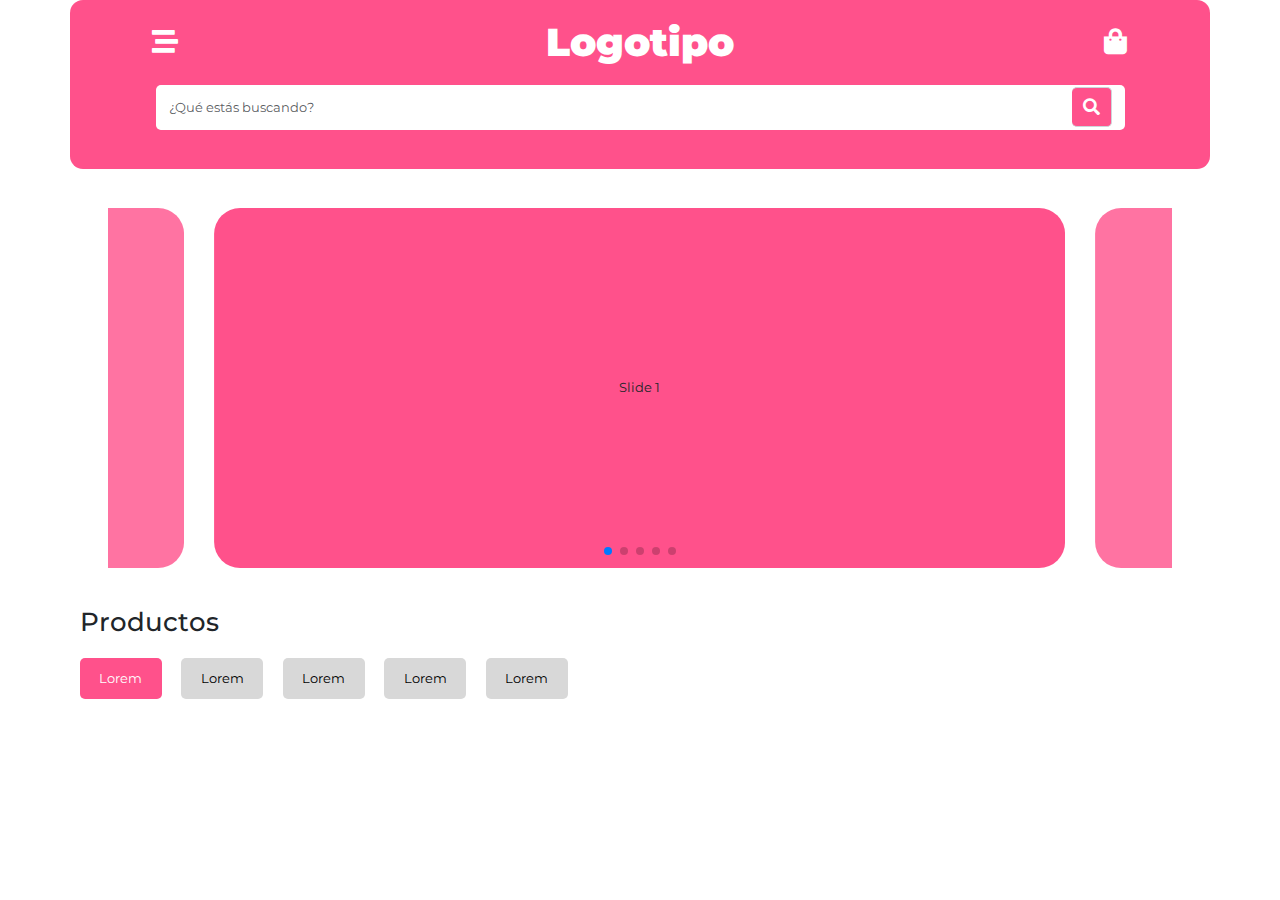
==== client/pages/index.html @ 6c97b4cb "Agregando modificaciones a la maqueta" ====
<!DOCTYPE html>
<html lang="en">

<head>
    <meta charset="UTF-8">
    <meta name="viewport" content="width=device-width, initial-scale=1.0">

    <link rel="stylesheet" href="../assets/css/all.css">
    <link rel="stylesheet" href="../assets/css/bootstrap.min.css">
    <link rel="stylesheet" href="../assets/css/dashboard.css">
    <link rel="stylesheet" href="../assets/css/main.css">
    <link rel="stylesheet" href="../assets/css/normalize.css">
    <link rel="stylesheet" href="../assets/css/style.css">
    <link rel="stylesheet" href="../assets/css/sweetalert2.min.css">
    <!-- Link Swiper's CSS -->
    <link rel="stylesheet" href="https://cdn.jsdelivr.net/npm/swiper@11/swiper-bundle.min.css" />

    <!-- Demo styles -->

    <title>Document</title>
</head>

<body>

    <header class="pt-md-3 py-5 pb-md-5 container-lg">
        <div class="row pb-3 align-items-center text-center">
            <div class="col-2 boton">
                <i class="fa-solid fa-bars-staggered"></i>
            </div>
            <div class="col-8 ">
                <a href="#" class="logo">
                    Logotipo
                </a>
            </div>
            <div class="col-2 boton">
                <a href="#"><i class="fa-solid fa-bag-shopping"></i></a>
            </div>
        </div>
        <div class="row">
            <div class="container pt-3 pt-md-0 px-0 buscador">
                <div class="search-container d-flex">
                    <input type="text" class="form-control search-input" placeholder="¿Qué estás buscando?">
                    <div class="search-icon">
                        <i class="fas fa-search"></i>
                    </div>
                </div>
            </div>
        </div>
    </header>

    <main class="my-2 my-md-5 container-lg main">
        <!-- Sección de Banners -->
        <section class="banner">
            <div class="swiper mySwiper">
                <div class="swiper-wrapper">
                    <div class="swiper-slide">Slide 1</div>
                    <div class="swiper-slide">Slide 2</div>
                    <div class="swiper-slide">Slide 3</div>
                    <div class="swiper-slide">Slide 4</div>
                    <div class="swiper-slide">Slide 5</div>
                </div>
                <div class="swiper-pagination"></div>
            </div>
        </section>


        <!-- Sección de productos -->
        <section class="my-5 produtos">
            <h2>Productos</h2>

            <div class="botones_productos d-flex align-items-center gap-4">
                <button>Lorem</button>
                <button>Lorem</button>
                <button>Lorem</button>
                <button>Lorem</button>
                <button>Lorem</button>
            </div>
        </section>
    </main>


    <!-- Swiper JS -->
    <script src="https://cdn.jsdelivr.net/npm/swiper@11/swiper-bundle.min.js"></script>
    <script src="../assets/js/app.js"></script>
    <script src="../assets/js/bootstrap.min.js"></script>
    <script src="../assets/js/main.js"></script>
    <script src="../assets/js/popper.min.js"></script>
    <script src="../assets/js/sweetalert2.min.js"></script>

</body>

</html>
---- client/assets/css/main.css ----
@import url('https://fonts.googleapis.com/css2?family=Montserrat:ital,wght@0,100..900;1,100..900&display=swap');

* {
    margin: 0;
    padding: 0;
    box-sizing: border-box;
    font-family: "Montserrat", sans-serif;
}


:root {
    --color_rosa: #FF518B;
    --color_blanco: #fff;
}


a {
    color: #fff;
    text-decoration: none;
}


header {
    border-radius: 1rem;
    color: var(--color_blanco);
    background: var(--color_rosa);
}

.logo {
    display: block;
    font-size: clamp(.2rem, 8vw, 3rem);
    font-weight: 900;
}

.boton {
    cursor: pointer;
    font-size: 2rem;
}

.buscador {
    width: 85%;
    margin: 0 auto;
}

.search-container {
    display: flex;
    align-items: center;
    width: 100%;
    border-radius: 5px;
    overflow: hidden;
    background: var(--color_blanco);;
}

.search-input {
    flex: 1;
    border-radius: 0;
    border: 1px solid #ced4da;
    padding: 1rem 0 1rem 1rem;
    box-shadow: none !important;
    border: 0;

}

.search-icon {
    border: 1px solid #ced4da;
    background: #FF518B;
    border-left: 0;
    border-radius: 0;
    padding: 0.5rem;
    display: flex;
    align-items: center;
    justify-content: center;
    margin-right: 1rem;
    width: 40px;
    height: 40px;
    border-radius: 5px;
}

.search-icon i {
    font-size: 1.3rem;
}


main {
    overflow: hidden;
}



.banner {
    width: 95%;
    overflow: hidden !important;
    margin: 0 auto;
}

.swiper {
    width: 100%;
    height: 100%;
}


.swiper-slide {
    width: 80% !important;
    height: 40vh !important;
    background: var(--color_rosa);
    border-radius: 2rem;
    display: flex !important;
    justify-content: center;
    align-items: center;
    box-sizing: border-box !important;
}


.swiper-slide-next,
.swiper-slide-prev {
    width: 20%;
}

.swiper-slide-prev,
.swiper-slide-next {
    opacity: 0.8;
    /* Opacidad para slides adyacentes */
}

.swiper-wrapper {
    display: flex;
    align-items: center;
}

.swiper-pagination {
    bottom: 10px;
}


.botones_productos {
    margin-top: 1.5rem;
}
.botones_productos button{
    background: none;
    padding: 1rem 1.5rem;
    border: none;
    border-radius: 5px;
    background: #d8d8d8;
}
.botones_productos button:first-child {
    background: var(--color_rosa);
    color: var(--color_blanco);
}




/* Sección de ¿por qué preferirnos? */





@media (max-width: 768px) {
    header {
        border-bottom-left-radius: 2rem;
        border-bottom-right-radius: 2rem;
    }

    .buscador {
        width: 90%;
    }

    .search-container {
        border-radius: 10px;
    }

    .search-input {
        padding: 1.5rem 0 1rem 1.5rem;
    }

    .banner {
        height: 30vh;
    }

    .swiper-slide {
        height: 18vh !important;
    }
}
---- client/assets/css/style.css ----
@import url('https://fonts.googleapis.com/css2?family=Montserrat:ital,wght@0,100..900;1,100..900&display=swap');

@font-face {
	font-family: 'roboto_medium_regular';
	src: url('../webfonts/roboto-medium-webfont.woff2') format('woff2'),
		url('../webfonts/roboto-medium-webfont.woff') format('woff');
	font-weight: normal;
	font-style: normal;

}

@font-face {
	font-family: 'roboto_condensed_light';
	src: url('../webfonts/robotocondensed-light-webfont.woff2') format('woff2'),
		url('../webfonts/robotocondensed-light-webfont.woff') format('woff'),
		url('../webfonts/robotocondensed-light-webfont.ttf') format('truetype');
	font-weight: normal;
	font-style: normal;
}

@font-face {
	font-family: 'roboto_condensed_regular';
	src: url('../webfonts/robotocondensed-regular-webfont.woff2') format('woff2'),
		url('../webfonts/robotocondensed-regular-webfont.woff') format('woff');
	font-weight: normal;
	font-style: normal;

}

:root {
	--color-one: #F5F5F5;
	--color-two: #24292E;
	--color-three: #EC5252;
	/*--color-three: #0366D6;*/

	--form-color: #14111A;

	--accent-color: #253556;
	/*--accent-color: #455A64;*/
	--border-color: #D8D8D8;

	--color_azul_claro: #1d283c;
	--color_background: #0C1E2C;
	--color_amarillo: #FFA500;
	--color_azul: #009AFF;
	--color_verde: #06A150;
	--color_rojo: #E53935;
	--color_verde_claro: #2ecc71;
}

body,
html {
	font-family: "Montserrat", sans-serif;
	width: 100vw;
	min-height: 100vh;
	font-size: 13px;
}

.full-box {
	margin: 0;
	padding: 0;
	box-sizing: border-box;
	width: 100%;
}


/*----------  Page 404 styles  ----------*/
.container-404 {
	background: #000428;
	background: linear-gradient(to right, #004e92, #000428);
	color: #fff;
	height: 100%;
	display: flex;
	align-items: center;
	justify-content: center;
}

/*----------  Page layout Styles  ----------*/
.main-container {
	height: 100%;
	position: absolute;
	top: 0;
	left: 0;
	overflow: hidden;
}

.nav-lateral {
	height: 100%;
	overflow: hidden;
}

.page-content {
	position: relative;
	padding-left: 250px;
	transition: all .2s ease-in-out;
	padding-bottom: 20px;
}

.caja-afuera {
	height: 92vh;
	overflow-y: scroll;
}

/*  Nav Lateral */
.nav-lateral {
	width: 250px;
	position: absolute;
	top: 0;
	left: 0;
	z-index: 1;
	transition: all .2s ease-in-out;
	background: var(--color_azul_claro) !important;
	padding-right: 1rem;
}

.nav-lateral-bg {
	display: none;
}

.nav-lateral-content {
	max-width: 300px;
	height: 100%;
	padding-bottom: 2rem;
}

.nav-lateral-avatar {
	padding: 40px 0;
}

.nav-lateral-avatar i {
	display: none;
}

.nav-lateral-avatar img {
	width: 50%;
	margin: 0 auto;
	display: block;
	border: 4px solid #FFF;
	border-radius: 100%;
	max-width: 100px !important;
}

.nav-lateral-avatar figcaption {
	margin-top: 20px;
	color: #FFF;
}

.nav-lateral-menu {
	height: auto;
}

.nav-lateral-menu ul {
	margin: 0;
	padding: 0;
	list-style: none;
}

.nav-lateral-menu ul li {
	width: 100%;
	height: auto;
}

.nav-lateral-menu ul li a {
	display: block;
	width: 100%;
	height: 45px;
	line-height: 45px;
	text-decoration: none;
	color: #FFF;
	font-size: .9rem;
	box-sizing: border-box;
	padding-left: 20px;
	transition: all .2s ease-in-out;
}

.nav-lateral-menu ul li a.active {
	color: #FFF;
	background-color: var(--color-three);
}

.nav-lateral-menu ul li a:hover {
	color: #fff;
	background-image: linear-gradient(to right, transparent, rgba(255, 255, 255, .1) 50%, transparent);
}

.nav-lateral-menu ul li ul {
	display: none;
	border: 1px solid var(--color-three);
	background: rgba(20, 30, 48, .5);
}

.nav-lateral-menu ul li ul a {
	padding-left: 45px;
}




.usuario {
	display: flex;
	align-items: center;
	gap: 1rem;
}

.usu small {
	background: green;
	padding: .2rem .4rem;
	border-radius: 2px;
}









/* NAV SUPERIOR*/
.nave {
	border: none !important;
	box-shadow: none !important;
	padding: 0 .7rem;
	background: var(--color_azul_claro);
	color: var(--color-one);
}

.nave a {
	color: var(--color-one) !important;
}

.dropdown-menu {
	background: var(--color_azul_claro);
}

.dropdown-menu li:hover {
	background: var(--color-three) !important;
}

.dropdown-menu li a:hover {
	background: var(--accent-color);
}

.btn_lista {
	display: flex;
	align-items: center;
	gap: .7rem;
}

.btn_lista p {
	margin: auto 0;
}

.sec {
	color: var(--color-three) !important;
}


.part_user {
	font-weight: bold;
}

.nombre_user {
	color: var(--color_amarillo);
}



.main-co .tarjetas {
	display: grid;
	gap: 3rem;
	grid-template-columns: repeat(4, 1fr);
}

/* Estilos generales de la tarjeta */
.main-co .tarjeta {
	border: 1px solid #e0e0e0;
	border-radius: 8px;
	overflow: hidden;
	box-shadow: 0 4px 8px rgba(0, 0, 0, 0.1);
	transition: transform 0.3s, box-shadow 0.3s;
	cursor: pointer;
	padding: 0;
	border-bottom: 2px solid var(--color_verde_claro);

}

.main-co .tarjeta:hover {
	transform: translateY(-5px);
	box-shadow: 0 6px 12px rgba(0, 0, 0, 0.2);
}



.main-co .tarjeta .imagen {
	width: 100%;
	height: 150px;
	overflow: hidden;
	position: relative;
}

.main-co .id-pro {
	background: var(--color_verde_claro);
	position: absolute;
	top: 10px;
	right: 10px;
	z-index: 999;
	width: 3rem;
	height: 3rem;
	display: flex;
	justify-content: center;
	align-items: center;
	color: var(--border-color);
	border-radius: 100%;
	font-weight: bold;
}

.main-co .tarjeta .imagen img {
	width: 100%;
	height: 100%;
	object-fit: cover;
}


.main-co .tarjeta .contenido {
	padding: 1rem;
}

.main-co .tarjeta .contenido h3 {
	margin: 0;
	font-size: 1.2rem;
	color: #333;
	/* Color del texto */
}

.main-co .tarjeta .contenido p {
	margin: 0.5rem 0;
	color: #666;
	/* Color del texto */
	font-size: 0.9rem;
}

.main-co .tarjeta .contenido .precio {
	font-size: 1.1rem;
	font-weight: bold;
	color: #27ae60;
}

.main-co .tarjeta .acciones {
	display: flex;
	align-items: center;
	gap: .7rem;
	padding: 0.2rem 1rem;
	padding-bottom: 1.5rem;
}

.main-co .tarjeta .acciones .btn {
	border-radius: 2px;
	font-size: 0.8rem;
	padding: 0.5rem 1rem;
}

.main-co .tarjeta .acciones .btn-success {
	background-color: var(--color_verde_claro);
	color: #fff;
	border: none;
}

.main-co .tarjeta .acciones .btn-danger {
	background-color: #e74c3c;
	color: #fff;
	border: none;
}



.no-producto {
	grid-column: 1 / -1;
	padding: 10px;
	text-align: center;
	font-size: 1.2em;
}

.filter-group label {
	font-weight: 600;
}

.form-control,
.form-select {
	border-radius: 7px;
}

.cajita {
	display: flex;
	align-items: center;
	border: 1px solid var(--color_verde_claro);
	padding: 0;
	border-radius: 8px;
	height: 50px;
	margin: auto 0;
	flex-direction: row-reverse;
	overflow: hidden;
}

.cajita i {
	color: #fff;
	background: var(--color_verde_claro);
	display: flex;
	align-items: center;
	height: 100%;
	padding: 0 2rem;
	font-size: 1.2rem;
	cursor: pointer;
}

.cajita input {
	border: 0 !important;
	box-shadow: none !important;
	height: 100%;
}



.paginacion {
	text-align: center;
	margin-top: 20px;
	grid-column: 1 / -1;
	display: flex;
	justify-content: center;
	align-items: center;
}

.paginacion a,
.paginacion span {
	display: block;
	text-decoration: none;
	color: #333;
	padding: .5rem 1rem;
}

.paginacion span {
	font-weight: bold;
	border: 2px solid var(--color_verde_claro);
	border-radius: 2px;
}

.paginacion a:hover {
	text-decoration: underline;
}

.paginacion a:disabled {
	color: #6c757d;
	pointer-events: none;
}






.prin {
	background: #00000013;
}

.color {
	background: var(--color_verde_claro);
}

.color-btn {
	width: max-content !important;
	display: block !important;
	padding: 1rem 2rem !important;
}

.color-btn:hover {
	background: #2ab966;
}

.box-area {
	width: 930px;
}

.right-box {
	padding: 40px 30px 40px 40px;
}

.form-control.form-control-lg {
	padding: 1.5rem !important;
	box-sizing: border-box;
	box-shadow: none !important;
	border: navajowhite;
	background: #2ecc7034 !important;
}

::placeholder {
	font-size: 1rem;
}


/*----------  Breakpoints  ----------*/
@media (max-width: 1200px) {
	.main-co .tarjetas {
		grid-template-columns: repeat(3, 1fr);
		gap: 2rem;
	}
}


@media (max-width: 900px) {
	.nav-lateral {
		width: 100%;
		overflow: hidden;
		display: none;
		background-image: none;
	}

	.nav-lateral.active {
		display: block;
		z-index: 9999;
	}

	.nav-lateral-bg {
		width: 100%;
		height: 100%;
		background-color: rgba(3, 3, 3, .4);
		position: relative;
		display: block;
		z-index: 2;
	}

	.nav-lateral-content {
		position: absolute;
		left: 0;
		top: 0;
		z-index: 3;
		transform: translateX(-400px);
		transition: all .3s ease-in-out;
		background-color: var(--color-two);
	}

	.nav-lateral.active .nav-lateral-content {
		transform: translateX(0);
	}

	.nav-lateral-avatar i {
		height: 50px;
		width: 50px;
		line-height: 50px;
		color: #FFF;
		cursor: pointer;
		font-size: 25px;
		position: absolute;
		top: 5px;
		right: 0;
		text-align: center;
		display: block;
		transition: all .2s ease-out;
	}

	.nav-lateral-avatar i:hover {
		color: var(--color-three);
	}

	.page-content {
		padding-left: 0;
	}

	.main-co .tarjetas {
		grid-template-columns: repeat(2, 1fr);
		gap: 2rem;
	}
}

@media (max-width: 768px) {
	.box-area {
		margin: 0 10px;
		display: grid !important;
		grid-template-columns: 1fr !important;
	}

	.left-box {
		overflow: hidden;
		padding: 1rem 0;
	}

	.text-img {
		display: none !important;
	}

	.right-box {
		padding: 20px;
	}
}

@media (max-width: 576px) {
	.main-co .tarjetas {
		grid-template-columns: 1fr;
		gap: 2rem;
	}
}

/*  Bootstrap breakpoints */
@media (min-width: 576px) {}

@media (min-width: 768px) {
	.nav-lateral.active {
		transform: translateX(-400px);
	}

	.page-content.active {
		padding-left: 0;
	}
}

@media (min-width: 992px) {}

@media (min-width: 1200px) {}

/*----------  Keyframes  ----------*/
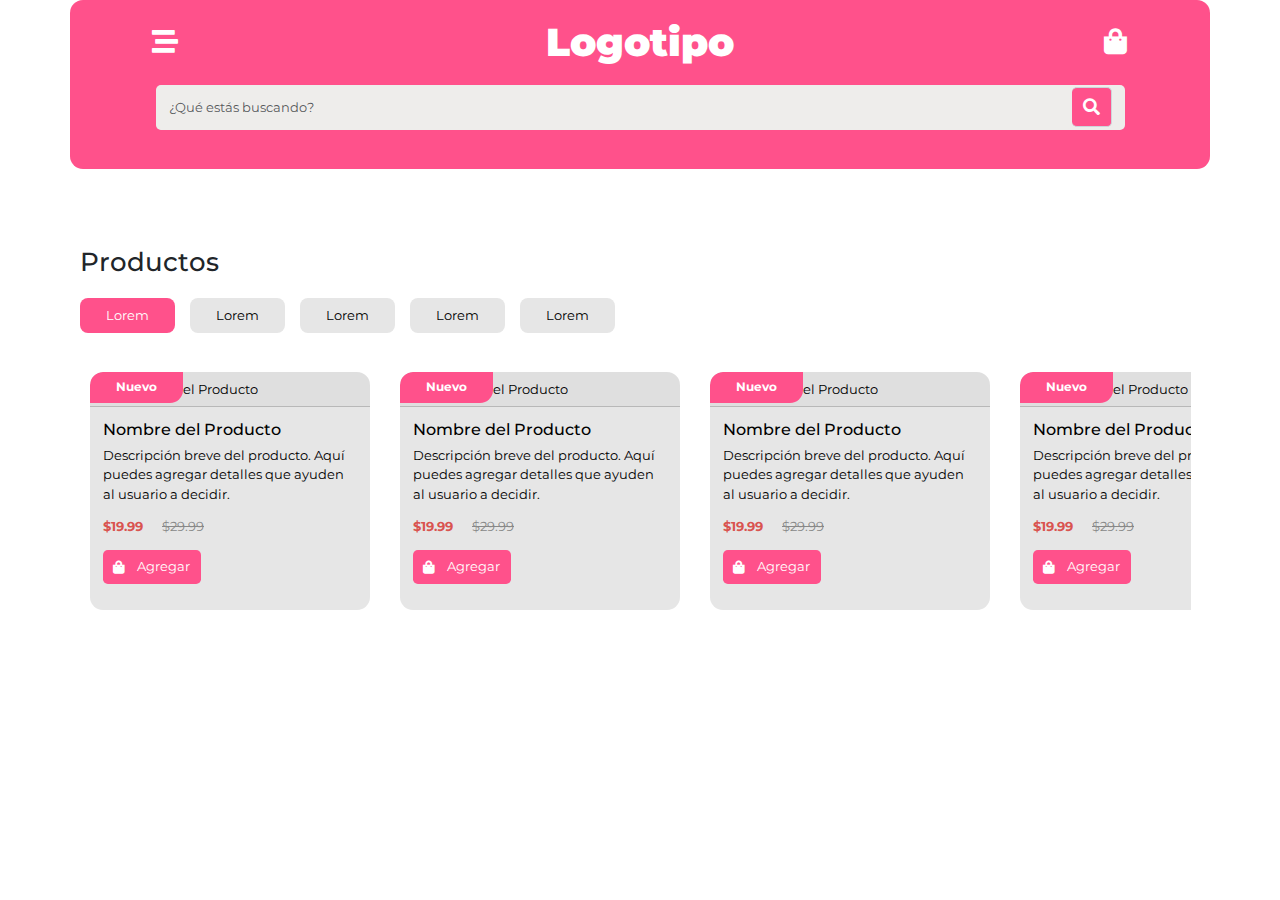
==== commit 27aa856e: "Maquetando el diseño" ====
--- a/client/pages/index.html
+++ b/client/pages/index.html
@@ -50,8 +50,8 @@
 
     <main class="my-2 my-md-5 container-lg main">
         <!-- Sección de Banners -->
-        <section class="banner">
-            <div class="swiper mySwiper">
+        <!-- <section class="banner">
+            <div class="swiper mySwiper" id="swiper-banner">
                 <div class="swiper-wrapper">
                     <div class="swiper-slide">Slide 1</div>
                     <div class="swiper-slide">Slide 2</div>
@@ -61,20 +61,130 @@
                 </div>
                 <div class="swiper-pagination"></div>
             </div>
-        </section>
+        </section> -->
 
 
         <!-- Sección de productos -->
         <section class="my-5 produtos">
             <h2>Productos</h2>
 
-            <div class="botones_productos d-flex align-items-center gap-4">
-                <button>Lorem</button>
-                <button>Lorem</button>
-                <button>Lorem</button>
-                <button>Lorem</button>
-                <button>Lorem</button>
-            </div>
+            <!-- Botones de categorías  -->
+            <div class="swiper mySwiper mt-4" id="swiper-botones">
+                <div class="swiper-wrapper">
+                    <button class="swiper-slide">Lorem</button>
+                    <button class="swiper-slide">Lorem</button>
+                    <button class="swiper-slide">Lorem</button>
+                    <button class="swiper-slide">Lorem</button>
+                    <button class="swiper-slide">Lorem</button>
+                </div>
+            </div>
+
+            <!-- Tarjeta de productos -->
+            <div class="container mt-5">
+                <div class="swiper mySwiper" id="swiper-cards">
+                    <div class="swiper-wrapper">
+                        <div class="swiper-slide card pb-3">
+                            <div class="card-header">
+                                <span class="card-banner">Nuevo</span> <!-- O "Descuento" -->
+                                <img src="https://via.placeholder.com/400x200" class="card-img-top"
+                                    alt="Imagen del Producto">
+                            </div>
+                            <div class="card-body">
+                                <h5 class="card-title">Nombre del Producto</h5>
+                                <p class="card-text">Descripción breve del producto. Aquí puedes agregar detalles que
+                                    ayuden al
+                                    usuario a decidir.</p>
+                                <div class="d-flex align-items-center gap-4">
+                                    <span class="price-new">$19.99</span>
+                                    <span class="price-old">$29.99</span>
+                                </div>
+                                <a href="#" class="btn btn-add-to-cart py-2 mt-3 d-flex align-items-center gap-3"
+                                    style="width: max-content;"><i class="fa-solid fa-bag-shopping"></i> Agregar</a>
+                            </div>
+                        </div>
+                        <div class="swiper-slide card pb-3">
+                            <div class="card-header">
+                                <span class="card-banner">Nuevo</span> <!-- O "Descuento" -->
+                                <img src="https://via.placeholder.com/400x200" class="card-img-top"
+                                    alt="Imagen del Producto">
+                            </div>
+                            <div class="card-body">
+                                <h5 class="card-title">Nombre del Producto</h5>
+                                <p class="card-text">Descripción breve del producto. Aquí puedes agregar detalles que
+                                    ayuden al
+                                    usuario a decidir.</p>
+                                <div class="d-flex align-items-center gap-4">
+                                    <span class="price-new">$19.99</span>
+                                    <span class="price-old">$29.99</span>
+                                </div>
+                                <a href="#" class="btn btn-add-to-cart py-2 mt-3 d-flex align-items-center gap-3"
+                                    style="width: max-content;"><i class="fa-solid fa-bag-shopping"></i> Agregar</a>
+                            </div>
+                        </div>
+                        <div class="swiper-slide card pb-3">
+                            <div class="card-header">
+                                <span class="card-banner">Nuevo</span> <!-- O "Descuento" -->
+                                <img src="https://via.placeholder.com/400x200" class="card-img-top"
+                                    alt="Imagen del Producto">
+                            </div>
+                            <div class="card-body">
+                                <h5 class="card-title">Nombre del Producto</h5>
+                                <p class="card-text">Descripción breve del producto. Aquí puedes agregar detalles que
+                                    ayuden al
+                                    usuario a decidir.</p>
+                                <div class="d-flex align-items-center gap-4">
+                                    <span class="price-new">$19.99</span>
+                                    <span class="price-old">$29.99</span>
+                                </div>
+                                <a href="#" class="btn btn-add-to-cart py-2 mt-3 d-flex align-items-center gap-3"
+                                    style="width: max-content;"><i class="fa-solid fa-bag-shopping"></i> Agregar</a>
+                            </div>
+                        </div>
+                        <div class="swiper-slide card pb-3">
+                            <div class="card-header">
+                                <span class="card-banner">Nuevo</span> <!-- O "Descuento" -->
+                                <img src="https://via.placeholder.com/400x200" class="card-img-top"
+                                    alt="Imagen del Producto">
+                            </div>
+                            <div class="card-body">
+                                <h5 class="card-title">Nombre del Producto</h5>
+                                <p class="card-text">Descripción breve del producto. Aquí puedes agregar detalles que
+                                    ayuden al
+                                    usuario a decidir.</p>
+                                <div class="d-flex align-items-center gap-4">
+                                    <span class="price-new">$19.99</span>
+                                    <span class="price-old">$29.99</span>
+                                </div>
+                                <a href="#" class="btn btn-add-to-cart py-2 mt-3 d-flex align-items-center gap-3"
+                                    style="width: max-content;"><i class="fa-solid fa-bag-shopping"></i> Agregar</a>
+                            </div>
+                        </div>
+                        <div class="swiper-slide card pb-3">
+                            <div class="card-header">
+                                <span class="card-banner">Nuevo</span> <!-- O "Descuento" -->
+                                <img src="https://via.placeholder.com/400x200" class="card-img-top"
+                                    alt="Imagen del Producto">
+                            </div>
+                            <div class="card-body">
+                                <h5 class="card-title">Nombre del Producto</h5>
+                                <p class="card-text">Descripción breve del producto. Aquí puedes agregar detalles que
+                                    ayuden al
+                                    usuario a decidir.</p>
+                                <div class="d-flex align-items-center gap-4">
+                                    <span class="price-new">$19.99</span>
+                                    <span class="price-old">$29.99</span>
+                                </div>
+                                <a href="#" class="btn btn-add-to-cart py-2 mt-3 d-flex align-items-center gap-3"
+                                    style="width: max-content;"><i class="fa-solid fa-bag-shopping"></i> Agregar</a>
+                            </div>
+                        </div>
+
+                    </div>
+                </div>
+            </div>
+
+            <!-- Tarjetas por categorías -->
+             
         </section>
     </main>
 
--- a/client/assets/css/main.css
+++ b/client/assets/css/main.css
@@ -11,6 +11,10 @@
 :root {
     --color_rosa: #FF518B;
     --color_blanco: #fff;
+    --color_gris_claro: #EEEDEB;
+    --color_gris: #e6e6e6;
+    --color_dorado: #FFD700;
+    --color_negro: #000;
 }
 
 
@@ -48,7 +52,7 @@
     width: 100%;
     border-radius: 5px;
     overflow: hidden;
-    background: var(--color_blanco);;
+    background: var(--color_gris_claro);
 }
 
 .search-input {
@@ -58,6 +62,7 @@
     padding: 1rem 0 1rem 1rem;
     box-shadow: none !important;
     border: 0;
+    background: var(--color_gris_claro);
 
 }
 
@@ -93,13 +98,13 @@
     margin: 0 auto;
 }
 
-.swiper {
+#swiper-banner {
     width: 100%;
     height: 100%;
 }
 
 
-.swiper-slide {
+#swiper-banner .swiper-slide {
     width: 80% !important;
     height: 40vh !important;
     background: var(--color_rosa);
@@ -110,39 +115,89 @@
     box-sizing: border-box !important;
 }
 
-
-.swiper-slide-next,
-.swiper-slide-prev {
+#swiper-banner .swiper-slide-next,
+#swiper-banner .swiper-slide-prev {
     width: 20%;
 }
 
-.swiper-slide-prev,
-.swiper-slide-next {
+#swiper-banner .swiper-slide-prev,
+#swiper-banner .swiper-slide-next {
     opacity: 0.8;
     /* Opacidad para slides adyacentes */
 }
 
-.swiper-wrapper {
+#swiper-banner .swiper-wrapper {
     display: flex;
     align-items: center;
 }
 
-.swiper-pagination {
+#swiper-banner .swiper-pagination {
     bottom: 10px;
 }
 
 
-.botones_productos {
-    margin-top: 1.5rem;
-}
-.botones_productos button{
+
+
+
+/* Slider de botones de categorías */
+#swiper-botones button {
+    width: max-content !important;
+    height: max-content !important;
     background: none;
-    padding: 1rem 1.5rem;
+    padding: .8rem 2rem !important;
     border: none;
-    border-radius: 5px;
-    background: #d8d8d8;
-}
-.botones_productos button:first-child {
+    border-radius: 8px;
+    background: var(--color_gris);
+}
+
+#swiper-botones button:first-child {
+    background: var(--color_rosa);
+    color: var(--color_blanco);
+}
+
+
+/* Slider de tarjetas de productos TODOS */
+.card {
+    border: none; /* Quita el borde de la card */
+    box-shadow: none; /* Quita la sombra por defecto */
+    position: relative;
+    border-radius: 1rem;
+    background: var(--color_gris);
+    color: var(--color_negro);
+    width: 280px !important;
+    height: max-content;
+    overflow: hidden;
+}
+
+.card-banner {
+    position: absolute;
+    top: 0;
+    left: 0;
+    padding: .5rem 2rem;
+    background: var(--color_rosa);
+    color: var(--color_blanco);
+    border-bottom-right-radius: 1rem;
+    border-top-left-radius: 1rem;
+    font-size: 0.9rem;
+    font-weight: bold;
+}
+
+.card-img-top {
+    height: 200px;
+    object-fit: cover;
+}
+
+.price-old {
+    text-decoration: line-through;
+    color: #888;
+}
+
+.price-new {
+    color: #d9534f;
+    font-weight: bold;
+}
+
+.btn-add-to-cart {
     background: var(--color_rosa);
     color: var(--color_blanco);
 }
@@ -178,7 +233,7 @@
         height: 30vh;
     }
 
-    .swiper-slide {
+    #swiper-banner .swiper-slide {
         height: 18vh !important;
     }
 }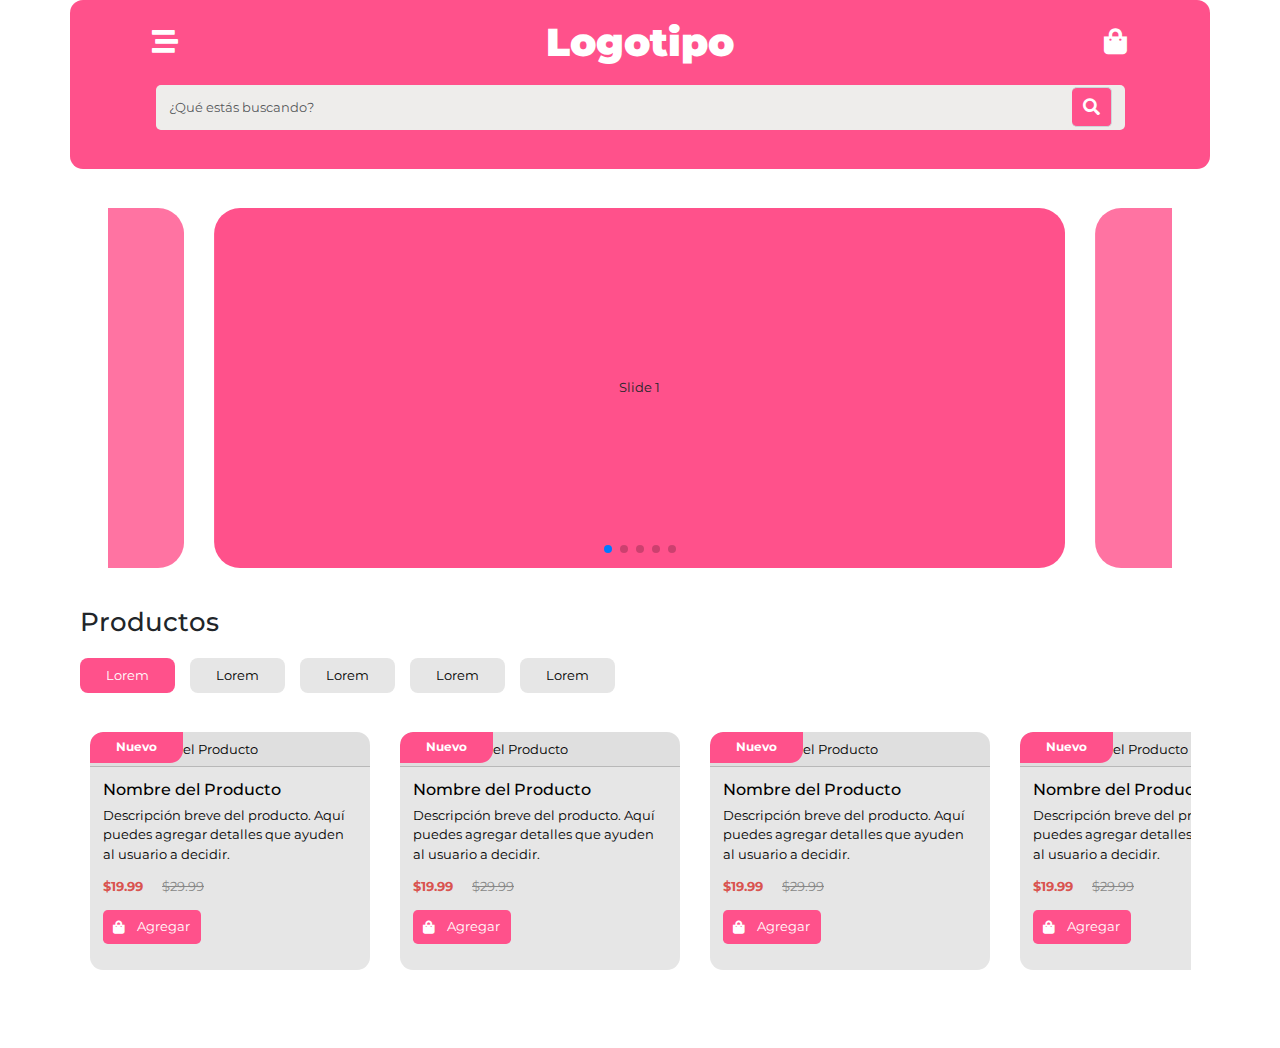
==== commit 1abfa0ee: "Maquetando el diseño" ====
--- a/client/pages/index.html
+++ b/client/pages/index.html
@@ -50,7 +50,7 @@
 
     <main class="my-2 my-md-5 container-lg main">
         <!-- Sección de Banners -->
-        <!-- <section class="banner">
+        <section class="banner">
             <div class="swiper mySwiper" id="swiper-banner">
                 <div class="swiper-wrapper">
                     <div class="swiper-slide">Slide 1</div>
@@ -61,7 +61,7 @@
                 </div>
                 <div class="swiper-pagination"></div>
             </div>
-        </section> -->
+        </section>
 
 
         <!-- Sección de productos -->
@@ -184,7 +184,7 @@
             </div>
 
             <!-- Tarjetas por categorías -->
-             
+
         </section>
     </main>
 
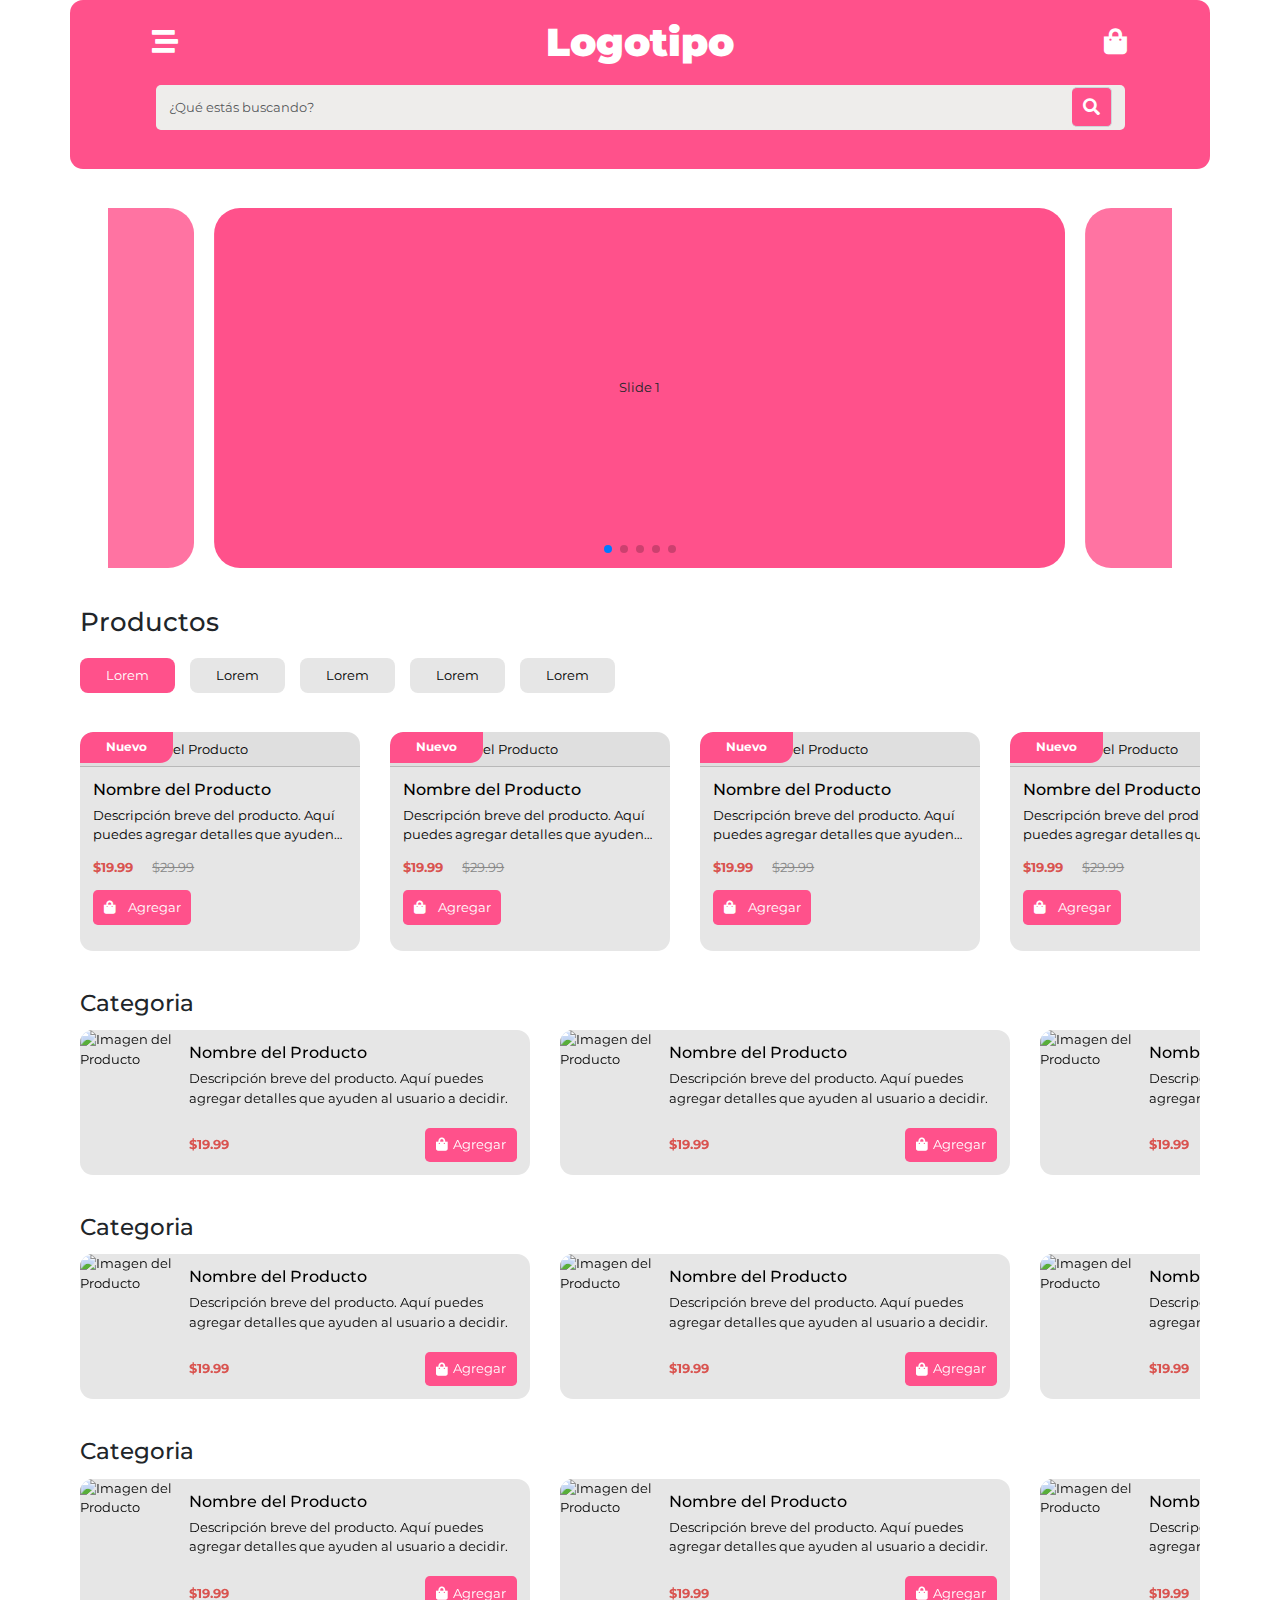
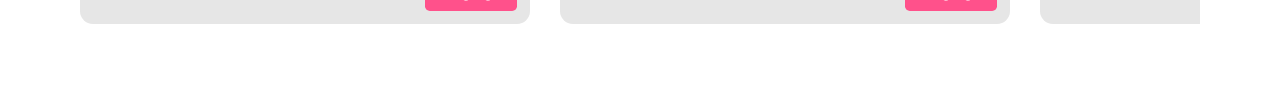
==== commit 8a8f684c: "Agregando sliders" ====
--- a/client/pages/index.html
+++ b/client/pages/index.html
@@ -80,111 +80,447 @@
             </div>
 
             <!-- Tarjeta de productos -->
-            <div class="container mt-5">
-                <div class="swiper mySwiper" id="swiper-cards">
+            <div class="swiper mySwiper mt-5" id="swiper-cards">
+                <div class="swiper-wrapper">
+                    <div class="swiper-slide card pb-3">
+                        <div class="card-header">
+                            <span class="card-banner">Nuevo</span> <!-- O "Descuento" -->
+                            <img src="https://via.placeholder.com/400x200" class="card-img-top"
+                                alt="Imagen del Producto">
+                        </div>
+                        <div class="card-body">
+                            <h5 class="card-title">Nombre del Producto</h5>
+                            <p class="card-text">Descripción breve del producto. Aquí puedes agregar detalles que
+                                ayuden al
+                                usuario a decidir.</p>
+                            <div class="d-flex align-items-center gap-4">
+                                <span class="price-new">$19.99</span>
+                                <span class="price-old">$29.99</span>
+                            </div>
+                            <a href="#" class="btn btn-add-to-cart py-2 mt-3 d-flex align-items-center gap-3"
+                                style="width: max-content;"><i class="fa-solid fa-bag-shopping"></i> Agregar</a>
+                        </div>
+                    </div>
+                    <div class="swiper-slide card pb-3">
+                        <div class="card-header">
+                            <span class="card-banner">Nuevo</span> <!-- O "Descuento" -->
+                            <img src="https://via.placeholder.com/400x200" class="card-img-top"
+                                alt="Imagen del Producto">
+                        </div>
+                        <div class="card-body">
+                            <h5 class="card-title">Nombre del Producto</h5>
+                            <p class="card-text">Descripción breve del producto. Aquí puedes agregar detalles que
+                                ayuden al
+                                usuario a decidir.</p>
+                            <div class="d-flex align-items-center gap-4">
+                                <span class="price-new">$19.99</span>
+                                <span class="price-old">$29.99</span>
+                            </div>
+                            <a href="#" class="btn btn-add-to-cart py-2 mt-3 d-flex align-items-center gap-3"
+                                style="width: max-content;"><i class="fa-solid fa-bag-shopping"></i> Agregar</a>
+                        </div>
+                    </div>
+                    <div class="swiper-slide card pb-3">
+                        <div class="card-header">
+                            <span class="card-banner">Nuevo</span> <!-- O "Descuento" -->
+                            <img src="https://via.placeholder.com/400x200" class="card-img-top"
+                                alt="Imagen del Producto">
+                        </div>
+                        <div class="card-body">
+                            <h5 class="card-title">Nombre del Producto</h5>
+                            <p class="card-text">Descripción breve del producto. Aquí puedes agregar detalles que
+                                ayuden al
+                                usuario a decidir.</p>
+                            <div class="d-flex align-items-center gap-4">
+                                <span class="price-new">$19.99</span>
+                                <span class="price-old">$29.99</span>
+                            </div>
+                            <a href="#" class="btn btn-add-to-cart py-2 mt-3 d-flex align-items-center gap-3"
+                                style="width: max-content;"><i class="fa-solid fa-bag-shopping"></i> Agregar</a>
+                        </div>
+                    </div>
+                    <div class="swiper-slide card pb-3">
+                        <div class="card-header">
+                            <span class="card-banner">Nuevo</span> <!-- O "Descuento" -->
+                            <img src="https://via.placeholder.com/400x200" class="card-img-top"
+                                alt="Imagen del Producto">
+                        </div>
+                        <div class="card-body">
+                            <h5 class="card-title">Nombre del Producto</h5>
+                            <p class="card-text">Descripción breve del producto. Aquí puedes agregar detalles que
+                                ayuden al
+                                usuario a decidir.</p>
+                            <div class="d-flex align-items-center gap-4">
+                                <span class="price-new">$19.99</span>
+                                <span class="price-old">$29.99</span>
+                            </div>
+                            <a href="#" class="btn btn-add-to-cart py-2 mt-3 d-flex align-items-center gap-3"
+                                style="width: max-content;"><i class="fa-solid fa-bag-shopping"></i> Agregar</a>
+                        </div>
+                    </div>
+                    <div class="swiper-slide card pb-3">
+                        <div class="card-header">
+                            <span class="card-banner">Nuevo</span> <!-- O "Descuento" -->
+                            <img src="https://via.placeholder.com/400x200" class="card-img-top"
+                                alt="Imagen del Producto">
+                        </div>
+                        <div class="card-body">
+                            <h5 class="card-title">Nombre del Producto</h5>
+                            <p class="card-text">Descripción breve del producto. Aquí puedes agregar detalles que
+                                ayuden al
+                                usuario a decidir.</p>
+                            <div class="d-flex align-items-center gap-4">
+                                <span class="price-new">$19.99</span>
+                                <span class="price-old">$29.99</span>
+                            </div>
+                            <a href="#" class="btn btn-add-to-cart py-2 mt-3 d-flex align-items-center gap-3"
+                                style="width: max-content;"><i class="fa-solid fa-bag-shopping"></i> Agregar</a>
+                        </div>
+                    </div>
+
+                </div>
+            </div>
+
+
+            <div class="tarjetas-categorias mt-5">
+                <!-- Tarjetas por categorías -->
+                <h3 class="mb-3 mt-5">Categoria</h3>
+                <div class="swiper mySwiper" id="swiper-cards-categoria">
                     <div class="swiper-wrapper">
-                        <div class="swiper-slide card pb-3">
-                            <div class="card-header">
-                                <span class="card-banner">Nuevo</span> <!-- O "Descuento" -->
-                                <img src="https://via.placeholder.com/400x200" class="card-img-top"
-                                    alt="Imagen del Producto">
-                            </div>
-                            <div class="card-body">
-                                <h5 class="card-title">Nombre del Producto</h5>
-                                <p class="card-text">Descripción breve del producto. Aquí puedes agregar detalles que
-                                    ayuden al
-                                    usuario a decidir.</p>
-                                <div class="d-flex align-items-center gap-4">
-                                    <span class="price-new">$19.99</span>
-                                    <span class="price-old">$29.99</span>
-                                </div>
-                                <a href="#" class="btn btn-add-to-cart py-2 mt-3 d-flex align-items-center gap-3"
-                                    style="width: max-content;"><i class="fa-solid fa-bag-shopping"></i> Agregar</a>
-                            </div>
-                        </div>
-                        <div class="swiper-slide card pb-3">
-                            <div class="card-header">
-                                <span class="card-banner">Nuevo</span> <!-- O "Descuento" -->
-                                <img src="https://via.placeholder.com/400x200" class="card-img-top"
-                                    alt="Imagen del Producto">
-                            </div>
-                            <div class="card-body">
-                                <h5 class="card-title">Nombre del Producto</h5>
-                                <p class="card-text">Descripción breve del producto. Aquí puedes agregar detalles que
-                                    ayuden al
-                                    usuario a decidir.</p>
-                                <div class="d-flex align-items-center gap-4">
-                                    <span class="price-new">$19.99</span>
-                                    <span class="price-old">$29.99</span>
-                                </div>
-                                <a href="#" class="btn btn-add-to-cart py-2 mt-3 d-flex align-items-center gap-3"
-                                    style="width: max-content;"><i class="fa-solid fa-bag-shopping"></i> Agregar</a>
-                            </div>
-                        </div>
-                        <div class="swiper-slide card pb-3">
-                            <div class="card-header">
-                                <span class="card-banner">Nuevo</span> <!-- O "Descuento" -->
-                                <img src="https://via.placeholder.com/400x200" class="card-img-top"
-                                    alt="Imagen del Producto">
-                            </div>
-                            <div class="card-body">
-                                <h5 class="card-title">Nombre del Producto</h5>
-                                <p class="card-text">Descripción breve del producto. Aquí puedes agregar detalles que
-                                    ayuden al
-                                    usuario a decidir.</p>
-                                <div class="d-flex align-items-center gap-4">
-                                    <span class="price-new">$19.99</span>
-                                    <span class="price-old">$29.99</span>
-                                </div>
-                                <a href="#" class="btn btn-add-to-cart py-2 mt-3 d-flex align-items-center gap-3"
-                                    style="width: max-content;"><i class="fa-solid fa-bag-shopping"></i> Agregar</a>
-                            </div>
-                        </div>
-                        <div class="swiper-slide card pb-3">
-                            <div class="card-header">
-                                <span class="card-banner">Nuevo</span> <!-- O "Descuento" -->
-                                <img src="https://via.placeholder.com/400x200" class="card-img-top"
-                                    alt="Imagen del Producto">
-                            </div>
-                            <div class="card-body">
-                                <h5 class="card-title">Nombre del Producto</h5>
-                                <p class="card-text">Descripción breve del producto. Aquí puedes agregar detalles que
-                                    ayuden al
-                                    usuario a decidir.</p>
-                                <div class="d-flex align-items-center gap-4">
-                                    <span class="price-new">$19.99</span>
-                                    <span class="price-old">$29.99</span>
-                                </div>
-                                <a href="#" class="btn btn-add-to-cart py-2 mt-3 d-flex align-items-center gap-3"
-                                    style="width: max-content;"><i class="fa-solid fa-bag-shopping"></i> Agregar</a>
-                            </div>
-                        </div>
-                        <div class="swiper-slide card pb-3">
-                            <div class="card-header">
-                                <span class="card-banner">Nuevo</span> <!-- O "Descuento" -->
-                                <img src="https://via.placeholder.com/400x200" class="card-img-top"
-                                    alt="Imagen del Producto">
-                            </div>
-                            <div class="card-body">
-                                <h5 class="card-title">Nombre del Producto</h5>
-                                <p class="card-text">Descripción breve del producto. Aquí puedes agregar detalles que
-                                    ayuden al
-                                    usuario a decidir.</p>
-                                <div class="d-flex align-items-center gap-4">
-                                    <span class="price-new">$19.99</span>
-                                    <span class="price-old">$29.99</span>
-                                </div>
-                                <a href="#" class="btn btn-add-to-cart py-2 mt-3 d-flex align-items-center gap-3"
-                                    style="width: max-content;"><i class="fa-solid fa-bag-shopping"></i> Agregar</a>
-                            </div>
-                        </div>
-
-                    </div>
-                </div>
-            </div>
-
-            <!-- Tarjetas por categorías -->
-
+                        <div class="swiper-slide card card-horizontal">
+                            <img src="https://via.placeholder.com/200x150" class="card-img-left"
+                                alt="Imagen del Producto">
+                            <div class="card-body">
+                                <h5 class="card-title">Nombre del Producto</h5>
+                                <p class="card-text">Descripción breve del producto. Aquí puedes agregar detalles que
+                                    ayuden
+                                    al usuario a decidir.</p>
+                                <div class="d-flex justify-content-between align-items-center mt-2">
+                                    <span class="price">$19.99</span>
+                                    <a href="#" class="btn btn-add-to-cart py-2 d-flex align-items-center gap-2"
+                                        style="width: max-content;"><i class="fa-solid fa-bag-shopping"></i> Agregar</a>
+                                </div>
+                            </div>
+                        </div>
+                        <div class="swiper-slide card card-horizontal">
+                            <img src="https://via.placeholder.com/200x150" class="card-img-left"
+                                alt="Imagen del Producto">
+                            <div class="card-body">
+                                <h5 class="card-title">Nombre del Producto</h5>
+                                <p class="card-text">Descripción breve del producto. Aquí puedes agregar detalles que
+                                    ayuden
+                                    al usuario a decidir.</p>
+                                <div class="d-flex justify-content-between align-items-center mt-2">
+                                    <span class="price">$19.99</span>
+                                    <a href="#" class="btn btn-add-to-cart py-2 d-flex align-items-center gap-2"
+                                        style="width: max-content;"><i class="fa-solid fa-bag-shopping"></i> Agregar</a>
+                                </div>
+                            </div>
+                        </div>
+                        <div class="swiper-slide card card-horizontal">
+                            <img src="https://via.placeholder.com/200x150" class="card-img-left"
+                                alt="Imagen del Producto">
+                            <div class="card-body">
+                                <h5 class="card-title">Nombre del Producto</h5>
+                                <p class="card-text">Descripción breve del producto. Aquí puedes agregar detalles que
+                                    ayuden
+                                    al usuario a decidir.</p>
+                                <div class="d-flex justify-content-between align-items-center mt-2">
+                                    <span class="price">$19.99</span>
+                                    <a href="#" class="btn btn-add-to-cart py-2 d-flex align-items-center gap-2"
+                                        style="width: max-content;"><i class="fa-solid fa-bag-shopping"></i> Agregar</a>
+                                </div>
+                            </div>
+                        </div>
+                        <div class="swiper-slide card card-horizontal">
+                            <img src="https://via.placeholder.com/200x150" class="card-img-left"
+                                alt="Imagen del Producto">
+                            <div class="card-body">
+                                <h5 class="card-title">Nombre del Producto</h5>
+                                <p class="card-text">Descripción breve del producto. Aquí puedes agregar detalles que
+                                    ayuden
+                                    al usuario a decidir.</p>
+                                <div class="d-flex justify-content-between align-items-center mt-2">
+                                    <span class="price">$19.99</span>
+                                    <a href="#" class="btn btn-add-to-cart py-2 d-flex align-items-center gap-2"
+                                        style="width: max-content;"><i class="fa-solid fa-bag-shopping"></i> Agregar</a>
+                                </div>
+                            </div>
+                        </div>
+                        <div class="swiper-slide card card-horizontal">
+                            <img src="https://via.placeholder.com/200x150" class="card-img-left"
+                                alt="Imagen del Producto">
+                            <div class="card-body">
+                                <h5 class="card-title">Nombre del Producto</h5>
+                                <p class="card-text">Descripción breve del producto. Aquí puedes agregar detalles que
+                                    ayuden
+                                    al usuario a decidir.</p>
+                                <div class="d-flex justify-content-between align-items-center mt-2">
+                                    <span class="price">$19.99</span>
+                                    <a href="#" class="btn btn-add-to-cart py-2 d-flex align-items-center gap-2"
+                                        style="width: max-content;"><i class="fa-solid fa-bag-shopping"></i> Agregar</a>
+                                </div>
+                            </div>
+                        </div>
+                        <div class="swiper-slide card card-horizontal">
+                            <img src="https://via.placeholder.com/200x150" class="card-img-left"
+                                alt="Imagen del Producto">
+                            <div class="card-body">
+                                <h5 class="card-title">Nombre del Producto</h5>
+                                <p class="card-text">Descripción breve del producto. Aquí puedes agregar detalles que
+                                    ayuden
+                                    al usuario a decidir.</p>
+                                <div class="d-flex justify-content-between align-items-center mt-2">
+                                    <span class="price">$19.99</span>
+                                    <a href="#" class="btn btn-add-to-cart py-2 d-flex align-items-center gap-2"
+                                        style="width: max-content;"><i class="fa-solid fa-bag-shopping"></i> Agregar</a>
+                                </div>
+                            </div>
+                        </div>
+                        <div class="swiper-slide card card-horizontal">
+                            <img src="https://via.placeholder.com/200x150" class="card-img-left"
+                                alt="Imagen del Producto">
+                            <div class="card-body">
+                                <h5 class="card-title">Nombre del Producto</h5>
+                                <p class="card-text">Descripción breve del producto. Aquí puedes agregar detalles que
+                                    ayuden
+                                    al usuario a decidir.</p>
+                                <div class="d-flex justify-content-between align-items-center mt-2">
+                                    <span class="price">$19.99</span>
+                                    <a href="#" class="btn btn-add-to-cart py-2 d-flex align-items-center gap-2"
+                                        style="width: max-content;"><i class="fa-solid fa-bag-shopping"></i> Agregar</a>
+                                </div>
+                            </div>
+                        </div>
+
+                    </div>
+                </div>
+
+                <h3 class="mb-3 mt-5">Categoria</h3>
+                <div class="swiper mySwiper" id="swiper-cards-categoria">
+                    <div class="swiper-wrapper">
+                        <div class="swiper-slide card card-horizontal">
+                            <img src="https://via.placeholder.com/200x150" class="card-img-left"
+                                alt="Imagen del Producto">
+                            <div class="card-body">
+                                <h5 class="card-title">Nombre del Producto</h5>
+                                <p class="card-text">Descripción breve del producto. Aquí puedes agregar detalles que
+                                    ayuden
+                                    al usuario a decidir.</p>
+                                <div class="d-flex justify-content-between align-items-center mt-2">
+                                    <span class="price">$19.99</span>
+                                    <a href="#" class="btn btn-add-to-cart py-2 d-flex align-items-center gap-2"
+                                        style="width: max-content;"><i class="fa-solid fa-bag-shopping"></i> Agregar</a>
+                                </div>
+                            </div>
+                        </div>
+                        <div class="swiper-slide card card-horizontal">
+                            <img src="https://via.placeholder.com/200x150" class="card-img-left"
+                                alt="Imagen del Producto">
+                            <div class="card-body">
+                                <h5 class="card-title">Nombre del Producto</h5>
+                                <p class="card-text">Descripción breve del producto. Aquí puedes agregar detalles que
+                                    ayuden
+                                    al usuario a decidir.</p>
+                                <div class="d-flex justify-content-between align-items-center mt-2">
+                                    <span class="price">$19.99</span>
+                                    <a href="#" class="btn btn-add-to-cart py-2 d-flex align-items-center gap-2"
+                                        style="width: max-content;"><i class="fa-solid fa-bag-shopping"></i> Agregar</a>
+                                </div>
+                            </div>
+                        </div>
+                        <div class="swiper-slide card card-horizontal">
+                            <img src="https://via.placeholder.com/200x150" class="card-img-left"
+                                alt="Imagen del Producto">
+                            <div class="card-body">
+                                <h5 class="card-title">Nombre del Producto</h5>
+                                <p class="card-text">Descripción breve del producto. Aquí puedes agregar detalles que
+                                    ayuden
+                                    al usuario a decidir.</p>
+                                <div class="d-flex justify-content-between align-items-center mt-2">
+                                    <span class="price">$19.99</span>
+                                    <a href="#" class="btn btn-add-to-cart py-2 d-flex align-items-center gap-2"
+                                        style="width: max-content;"><i class="fa-solid fa-bag-shopping"></i> Agregar</a>
+                                </div>
+                            </div>
+                        </div>
+                        <div class="swiper-slide card card-horizontal">
+                            <img src="https://via.placeholder.com/200x150" class="card-img-left"
+                                alt="Imagen del Producto">
+                            <div class="card-body">
+                                <h5 class="card-title">Nombre del Producto</h5>
+                                <p class="card-text">Descripción breve del producto. Aquí puedes agregar detalles que
+                                    ayuden
+                                    al usuario a decidir.</p>
+                                <div class="d-flex justify-content-between align-items-center mt-2">
+                                    <span class="price">$19.99</span>
+                                    <a href="#" class="btn btn-add-to-cart py-2 d-flex align-items-center gap-2"
+                                        style="width: max-content;"><i class="fa-solid fa-bag-shopping"></i> Agregar</a>
+                                </div>
+                            </div>
+                        </div>
+                        <div class="swiper-slide card card-horizontal">
+                            <img src="https://via.placeholder.com/200x150" class="card-img-left"
+                                alt="Imagen del Producto">
+                            <div class="card-body">
+                                <h5 class="card-title">Nombre del Producto</h5>
+                                <p class="card-text">Descripción breve del producto. Aquí puedes agregar detalles que
+                                    ayuden
+                                    al usuario a decidir.</p>
+                                <div class="d-flex justify-content-between align-items-center mt-2">
+                                    <span class="price">$19.99</span>
+                                    <a href="#" class="btn btn-add-to-cart py-2 d-flex align-items-center gap-2"
+                                        style="width: max-content;"><i class="fa-solid fa-bag-shopping"></i> Agregar</a>
+                                </div>
+                            </div>
+                        </div>
+                        <div class="swiper-slide card card-horizontal">
+                            <img src="https://via.placeholder.com/200x150" class="card-img-left"
+                                alt="Imagen del Producto">
+                            <div class="card-body">
+                                <h5 class="card-title">Nombre del Producto</h5>
+                                <p class="card-text">Descripción breve del producto. Aquí puedes agregar detalles que
+                                    ayuden
+                                    al usuario a decidir.</p>
+                                <div class="d-flex justify-content-between align-items-center mt-2">
+                                    <span class="price">$19.99</span>
+                                    <a href="#" class="btn btn-add-to-cart py-2 d-flex align-items-center gap-2"
+                                        style="width: max-content;"><i class="fa-solid fa-bag-shopping"></i> Agregar</a>
+                                </div>
+                            </div>
+                        </div>
+                        <div class="swiper-slide card card-horizontal">
+                            <img src="https://via.placeholder.com/200x150" class="card-img-left"
+                                alt="Imagen del Producto">
+                            <div class="card-body">
+                                <h5 class="card-title">Nombre del Producto</h5>
+                                <p class="card-text">Descripción breve del producto. Aquí puedes agregar detalles que
+                                    ayuden
+                                    al usuario a decidir.</p>
+                                <div class="d-flex justify-content-between align-items-center mt-2">
+                                    <span class="price">$19.99</span>
+                                    <a href="#" class="btn btn-add-to-cart py-2 d-flex align-items-center gap-2"
+                                        style="width: max-content;"><i class="fa-solid fa-bag-shopping"></i> Agregar</a>
+                                </div>
+                            </div>
+                        </div>
+
+                    </div>
+                </div>
+
+                <h3 class="mb-3 mt-5">Categoria</h3>
+                <div class="swiper mySwiper" id="swiper-cards-categoria">
+                    <div class="swiper-wrapper">
+                        <div class="swiper-slide card card-horizontal">
+                            <img src="https://via.placeholder.com/200x150" class="card-img-left"
+                                alt="Imagen del Producto">
+                            <div class="card-body">
+                                <h5 class="card-title">Nombre del Producto</h5>
+                                <p class="card-text">Descripción breve del producto. Aquí puedes agregar detalles que
+                                    ayuden
+                                    al usuario a decidir.</p>
+                                <div class="d-flex justify-content-between align-items-center mt-2">
+                                    <span class="price">$19.99</span>
+                                    <a href="#" class="btn btn-add-to-cart py-2 d-flex align-items-center gap-2"
+                                        style="width: max-content;"><i class="fa-solid fa-bag-shopping"></i> Agregar</a>
+                                </div>
+                            </div>
+                        </div>
+                        <div class="swiper-slide card card-horizontal">
+                            <img src="https://via.placeholder.com/200x150" class="card-img-left"
+                                alt="Imagen del Producto">
+                            <div class="card-body">
+                                <h5 class="card-title">Nombre del Producto</h5>
+                                <p class="card-text">Descripción breve del producto. Aquí puedes agregar detalles que
+                                    ayuden
+                                    al usuario a decidir.</p>
+                                <div class="d-flex justify-content-between align-items-center mt-2">
+                                    <span class="price">$19.99</span>
+                                    <a href="#" class="btn btn-add-to-cart py-2 d-flex align-items-center gap-2"
+                                        style="width: max-content;"><i class="fa-solid fa-bag-shopping"></i> Agregar</a>
+                                </div>
+                            </div>
+                        </div>
+                        <div class="swiper-slide card card-horizontal">
+                            <img src="https://via.placeholder.com/200x150" class="card-img-left"
+                                alt="Imagen del Producto">
+                            <div class="card-body">
+                                <h5 class="card-title">Nombre del Producto</h5>
+                                <p class="card-text">Descripción breve del producto. Aquí puedes agregar detalles que
+                                    ayuden
+                                    al usuario a decidir.</p>
+                                <div class="d-flex justify-content-between align-items-center mt-2">
+                                    <span class="price">$19.99</span>
+                                    <a href="#" class="btn btn-add-to-cart py-2 d-flex align-items-center gap-2"
+                                        style="width: max-content;"><i class="fa-solid fa-bag-shopping"></i> Agregar</a>
+                                </div>
+                            </div>
+                        </div>
+                        <div class="swiper-slide card card-horizontal">
+                            <img src="https://via.placeholder.com/200x150" class="card-img-left"
+                                alt="Imagen del Producto">
+                            <div class="card-body">
+                                <h5 class="card-title">Nombre del Producto</h5>
+                                <p class="card-text">Descripción breve del producto. Aquí puedes agregar detalles que
+                                    ayuden
+                                    al usuario a decidir.</p>
+                                <div class="d-flex justify-content-between align-items-center mt-2">
+                                    <span class="price">$19.99</span>
+                                    <a href="#" class="btn btn-add-to-cart py-2 d-flex align-items-center gap-2"
+                                        style="width: max-content;"><i class="fa-solid fa-bag-shopping"></i> Agregar</a>
+                                </div>
+                            </div>
+                        </div>
+                        <div class="swiper-slide card card-horizontal">
+                            <img src="https://via.placeholder.com/200x150" class="card-img-left"
+                                alt="Imagen del Producto">
+                            <div class="card-body">
+                                <h5 class="card-title">Nombre del Producto</h5>
+                                <p class="card-text">Descripción breve del producto. Aquí puedes agregar detalles que
+                                    ayuden
+                                    al usuario a decidir.</p>
+                                <div class="d-flex justify-content-between align-items-center mt-2">
+                                    <span class="price">$19.99</span>
+                                    <a href="#" class="btn btn-add-to-cart py-2 d-flex align-items-center gap-2"
+                                        style="width: max-content;"><i class="fa-solid fa-bag-shopping"></i> Agregar</a>
+                                </div>
+                            </div>
+                        </div>
+                        <div class="swiper-slide card card-horizontal">
+                            <img src="https://via.placeholder.com/200x150" class="card-img-left"
+                                alt="Imagen del Producto">
+                            <div class="card-body">
+                                <h5 class="card-title">Nombre del Producto</h5>
+                                <p class="card-text">Descripción breve del producto. Aquí puedes agregar detalles que
+                                    ayuden
+                                    al usuario a decidir.</p>
+                                <div class="d-flex justify-content-between align-items-center mt-2">
+                                    <span class="price">$19.99</span>
+                                    <a href="#" class="btn btn-add-to-cart py-2 d-flex align-items-center gap-2"
+                                        style="width: max-content;"><i class="fa-solid fa-bag-shopping"></i> Agregar</a>
+                                </div>
+                            </div>
+                        </div>
+                        <div class="swiper-slide card card-horizontal">
+                            <img src="https://via.placeholder.com/200x150" class="card-img-left"
+                                alt="Imagen del Producto">
+                            <div class="card-body">
+                                <h5 class="card-title">Nombre del Producto</h5>
+                                <p class="card-text">Descripción breve del producto. Aquí puedes agregar detalles que
+                                    ayuden
+                                    al usuario a decidir.</p>
+                                <div class="d-flex justify-content-between align-items-center mt-2">
+                                    <span class="price">$19.99</span>
+                                    <a href="#" class="btn btn-add-to-cart py-2 d-flex align-items-center gap-2"
+                                        style="width: max-content;"><i class="fa-solid fa-bag-shopping"></i> Agregar</a>
+                                </div>
+                            </div>
+                        </div>
+
+                    </div>
+                </div>
+
+            </div>
         </section>
     </main>
 
--- a/client/assets/css/main.css
+++ b/client/assets/css/main.css
@@ -158,8 +158,10 @@
 
 /* Slider de tarjetas de productos TODOS */
 .card {
-    border: none; /* Quita el borde de la card */
-    box-shadow: none; /* Quita la sombra por defecto */
+    border: none;
+    /* Quita el borde de la card */
+    box-shadow: none;
+    /* Quita la sombra por defecto */
     position: relative;
     border-radius: 1rem;
     background: var(--color_gris);
@@ -187,6 +189,19 @@
     object-fit: cover;
 }
 
+.card-text {
+    display: -webkit-box;
+    -webkit-box-orient: vertical;
+    overflow: hidden;
+    text-overflow: ellipsis;
+    -webkit-line-clamp: 2;
+    /* Número de líneas a mostrar */
+    line-height: 1.5;
+    /* Ajusta la altura de línea según tus necesidades */
+    max-height: 4.5em;
+    /* Establece la altura máxima para 3 líneas (1.5em * 3) */
+}
+
 .price-old {
     text-decoration: line-through;
     color: #888;
@@ -202,7 +217,44 @@
     color: var(--color_blanco);
 }
 
-
+.btn-add-to-cart:hover {
+    background: var(--color_rosa);
+    color: var(--color_blanco);
+}
+
+
+
+.card-horizontal {
+    display: flex !important;
+    flex-direction: row;
+    border: none; /* Elimina el borde */
+    box-shadow: none; /* Elimina la sombra por defecto */
+    width: 450px !important;
+}
+.card-horizontal img {
+    width: 40%; /* Ajusta el ancho de la imagen */
+    object-fit: cover; /* Asegura que la imagen se ajuste correctamente */
+}
+.card-body {
+    display: flex;
+    flex-direction: column;
+    justify-content: center;
+}
+.price {
+    font-weight: bold;
+    color: #d9534f;
+}
+.btn-buy {
+    background-color: var(--color_rosa);
+    color: var(--color_blanco);
+    border: none;
+}
+
+.btn-buy:hover {
+    background-color: var(--color_rosa);
+    color: var(--color_blanco);
+    border: none;
+}
 
 
 /* Sección de ¿por qué preferirnos? */
@@ -234,6 +286,15 @@
     }
 
     #swiper-banner .swiper-slide {
-        height: 18vh !important;
+        height: 15vh !important;
+    }
+
+
+    .card {
+        width: 220px !important;
+    }
+
+    .card-horizontal {
+        width: 350px !important;
     }
 }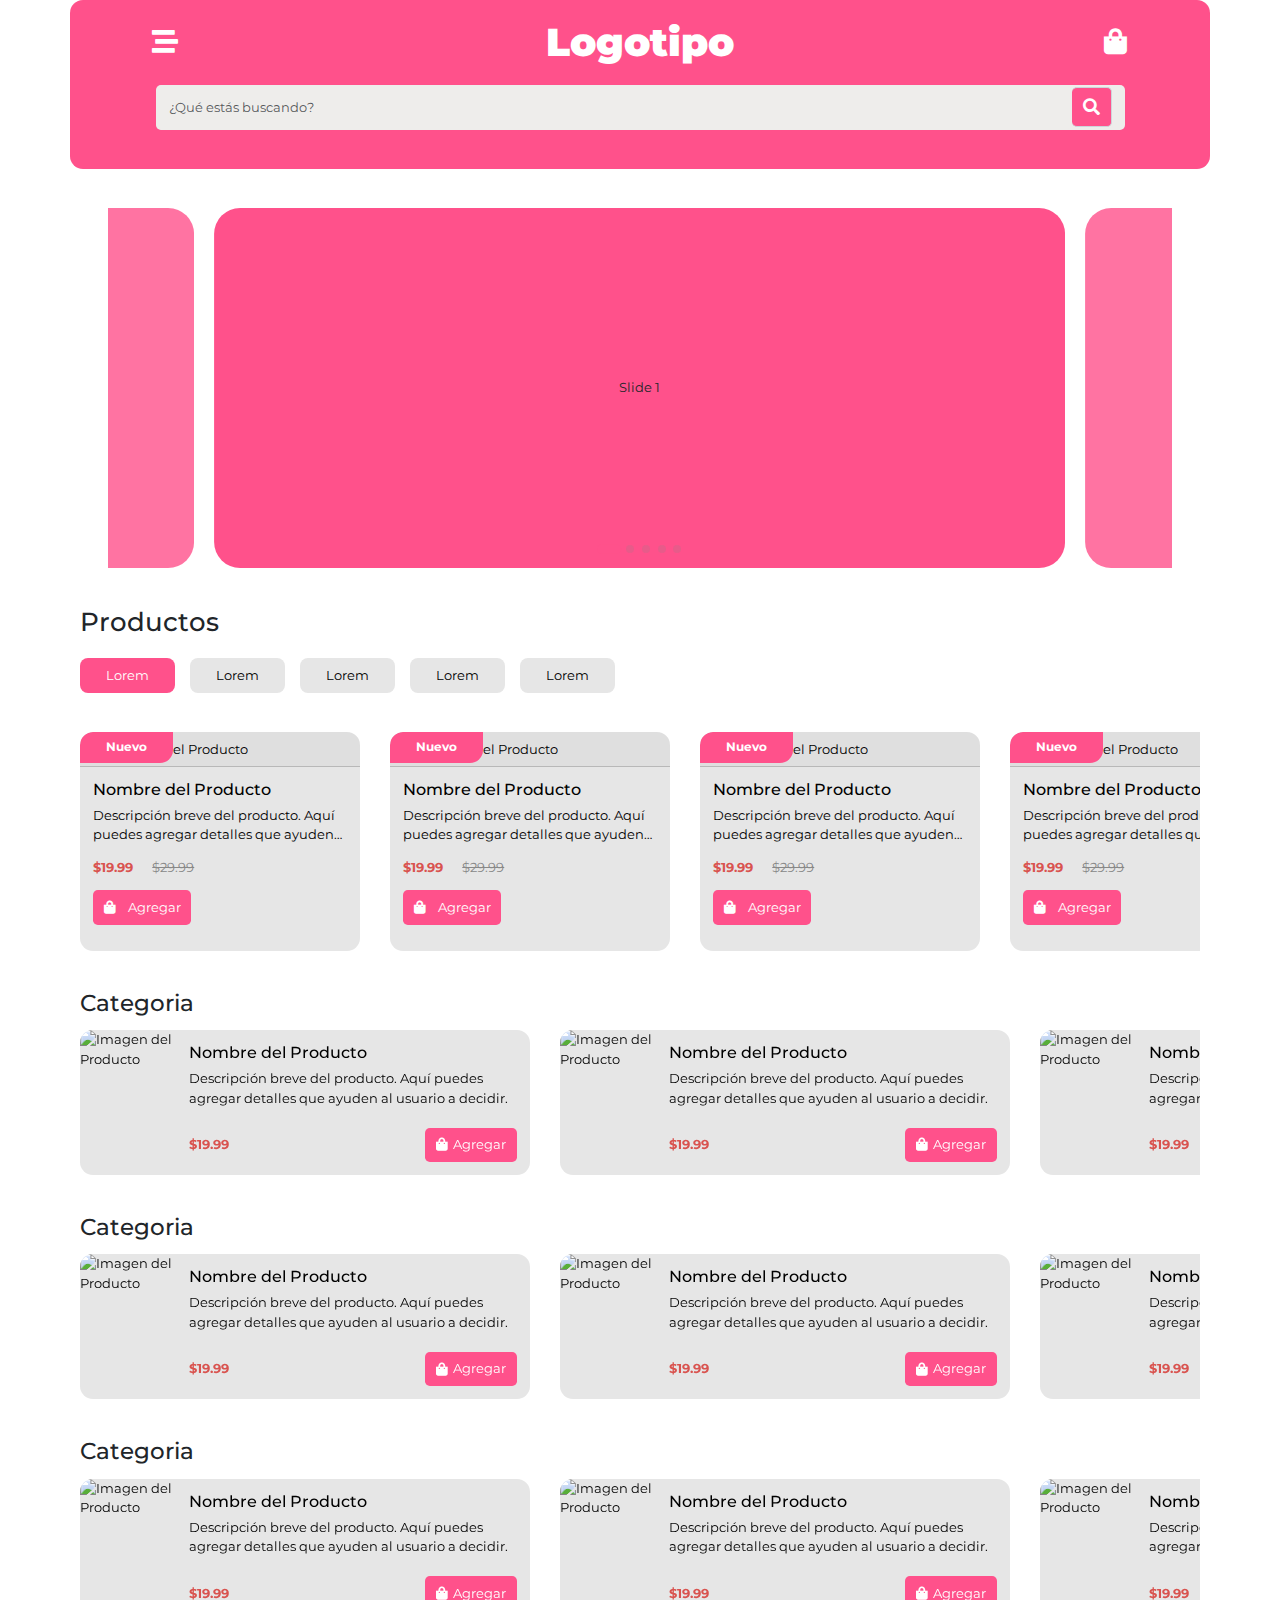
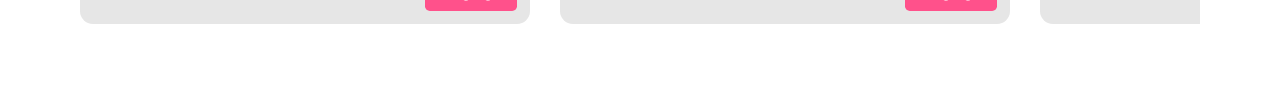
==== commit 636d638a: "Agregando un loader" ====
--- a/client/pages/index.html
+++ b/client/pages/index.html
@@ -15,9 +15,11 @@
     <!-- Link Swiper's CSS -->
     <link rel="stylesheet" href="https://cdn.jsdelivr.net/npm/swiper@11/swiper-bundle.min.css" />
 
+    <link rel="shortcut icon" href="../assets/images/logo/logo.svg" type="image/x-icon">
+
     <!-- Demo styles -->
-
-    <title>Document</title>
+     
+    <title>Store</title>
 </head>
 
 <body>
--- a/client/assets/css/main.css
+++ b/client/assets/css/main.css
@@ -137,6 +137,23 @@
 
 
 
+/* Personalización de la paginación */
+#swiper-banner .swiper-pagination-bullet {
+    background-color: #888; /* Color de los puntos inactivos */
+    border-radius: .4rem; /* Hace los bullets redondos */
+    margin: 0 0.3rem; /* Espacio entre bullets */
+    transition: background-color 0.3s, transform 0.3s; /* Transiciones suaves */
+}
+
+/* Estilo para el bullet activo */
+/* Estilo para el bullet activo */
+#swiper-banner .swiper-pagination-bullet-active {
+    background-color: var(--color_rosa); /* Color del bullet activo */
+    width: 1.5rem;
+    transform: scale(1.2); /* Aumenta el tamaño del bullet activo */
+}
+
+
 
 
 /* Slider de botones de categorías */
@@ -227,23 +244,31 @@
 .card-horizontal {
     display: flex !important;
     flex-direction: row;
-    border: none; /* Elimina el borde */
-    box-shadow: none; /* Elimina la sombra por defecto */
+    border: none;
+    /* Elimina el borde */
+    box-shadow: none;
+    /* Elimina la sombra por defecto */
     width: 450px !important;
 }
+
 .card-horizontal img {
-    width: 40%; /* Ajusta el ancho de la imagen */
-    object-fit: cover; /* Asegura que la imagen se ajuste correctamente */
-}
+    width: 40%;
+    /* Ajusta el ancho de la imagen */
+    object-fit: cover;
+    /* Asegura que la imagen se ajuste correctamente */
+}
+
 .card-body {
     display: flex;
     flex-direction: column;
     justify-content: center;
 }
+
 .price {
     font-weight: bold;
     color: #d9534f;
 }
+
 .btn-buy {
     background-color: var(--color_rosa);
     color: var(--color_blanco);
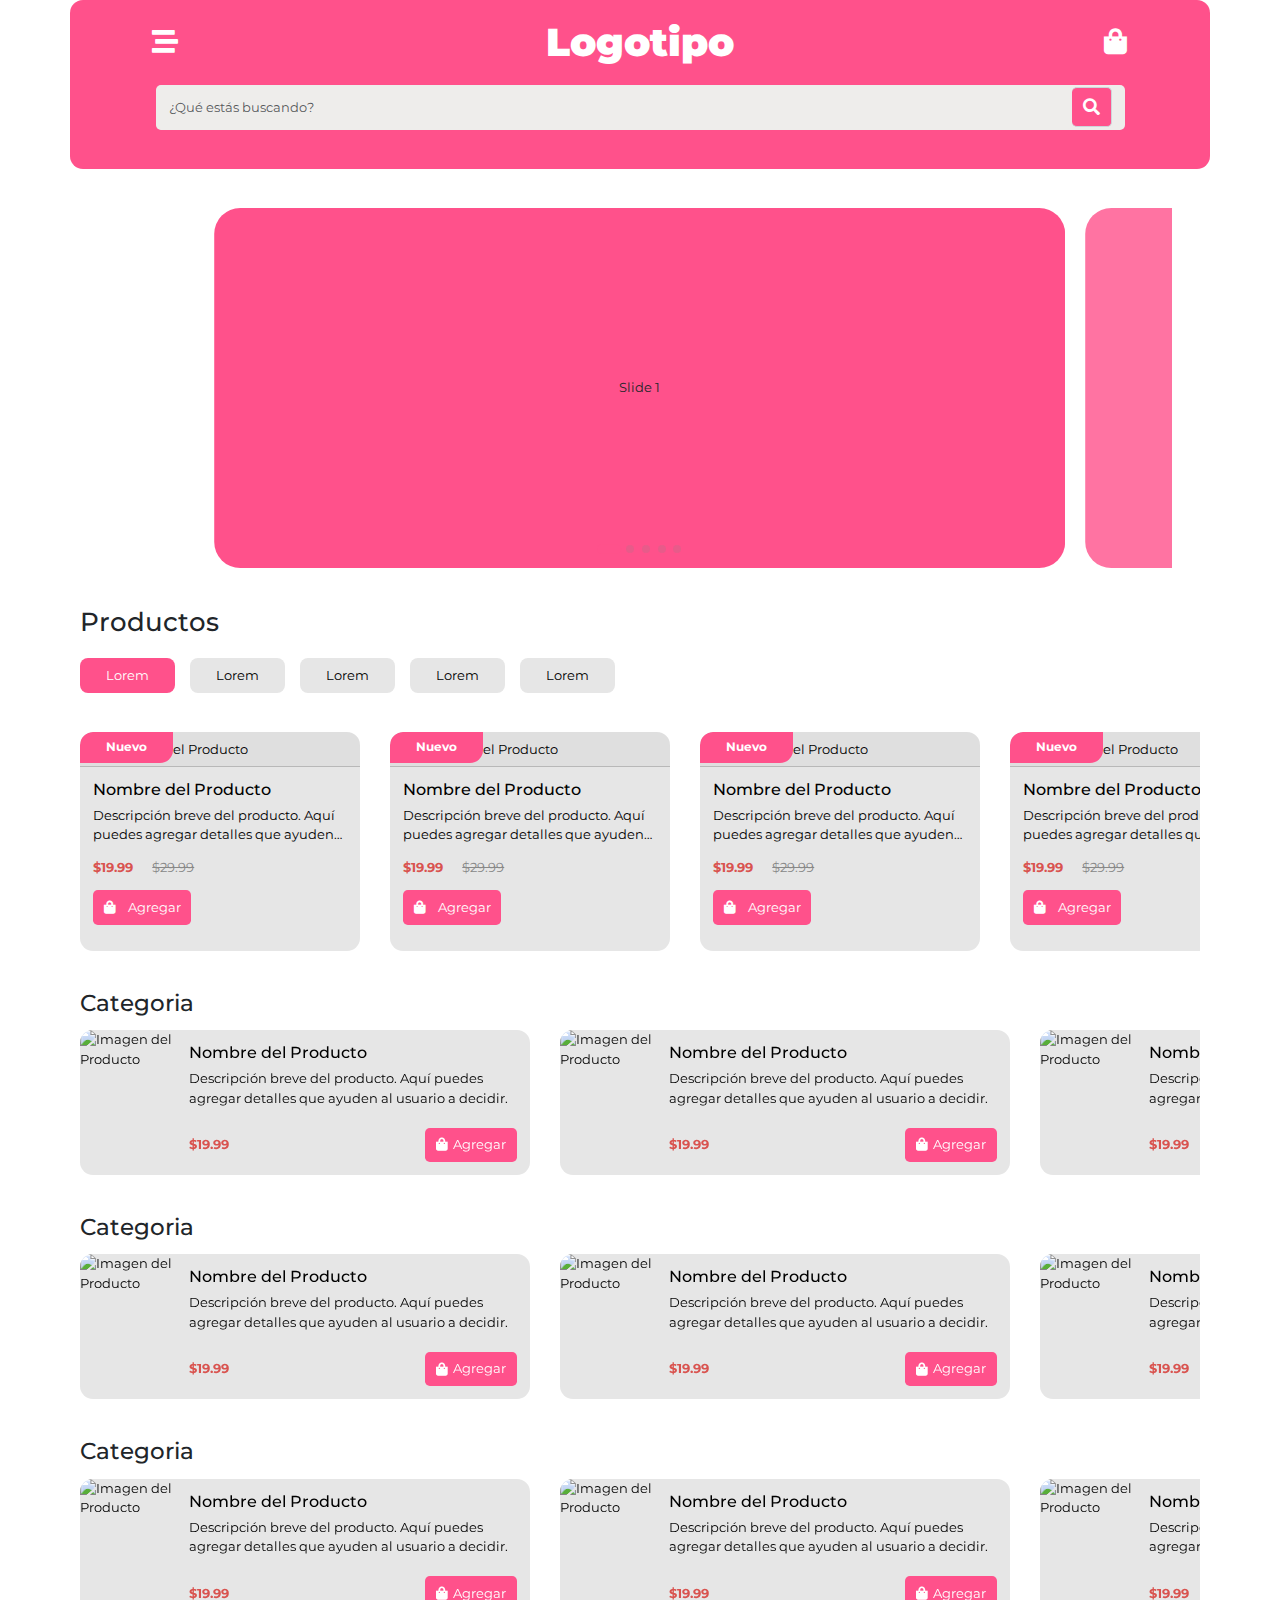
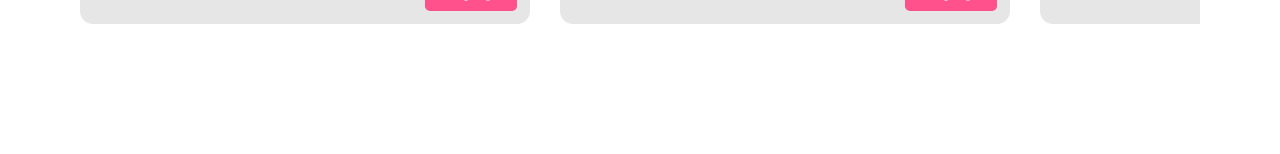
==== commit 8ee98e01: "Uniendo Backend y Frontend" ====
--- a/client/pages/index.html
+++ b/client/pages/index.html
@@ -18,7 +18,7 @@
     <link rel="shortcut icon" href="../assets/images/logo/logo.svg" type="image/x-icon">
 
     <!-- Demo styles -->
-     
+
     <title>Store</title>
 </head>
 
@@ -526,6 +526,13 @@
         </section>
     </main>
 
+    <footer class="pt-md-3 py-5 pb-md-5 container-lg">
+        <div class="row">
+            <div class="col">
+
+            </div>
+        </div>
+    </footer>
 
     <!-- Swiper JS -->
     <script src="https://cdn.jsdelivr.net/npm/swiper@11/swiper-bundle.min.js"></script>
--- a/client/assets/css/main.css
+++ b/client/assets/css/main.css
@@ -286,6 +286,9 @@
 
 
 
+/* |footer */
+
+
 
 
 @media (max-width: 768px) {
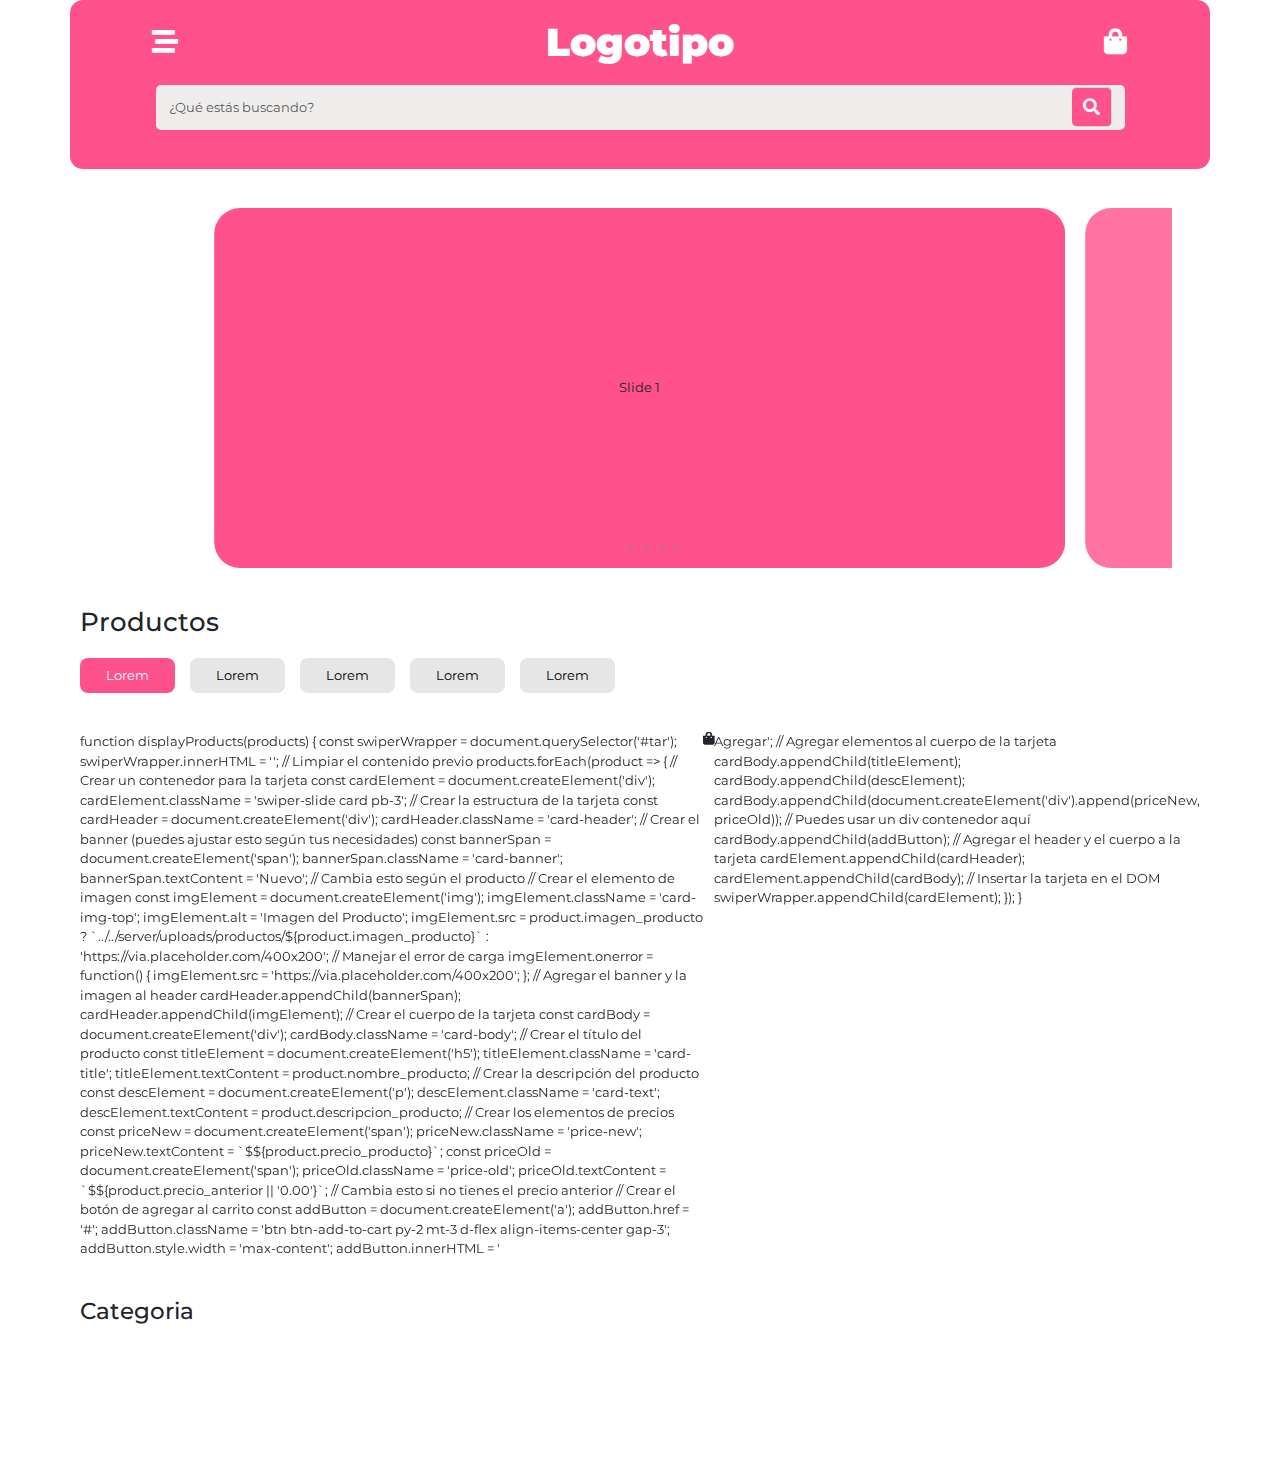
==== commit ccbbe82e: "Practicando el llamado a la Api" ====
--- a/client/pages/index.html
+++ b/client/pages/index.html
@@ -83,444 +83,100 @@
 
             <!-- Tarjeta de productos -->
             <div class="swiper mySwiper mt-5" id="swiper-cards">
-                <div class="swiper-wrapper">
-                    <div class="swiper-slide card pb-3">
-                        <div class="card-header">
-                            <span class="card-banner">Nuevo</span> <!-- O "Descuento" -->
-                            <img src="https://via.placeholder.com/400x200" class="card-img-top"
-                                alt="Imagen del Producto">
-                        </div>
-                        <div class="card-body">
-                            <h5 class="card-title">Nombre del Producto</h5>
-                            <p class="card-text">Descripción breve del producto. Aquí puedes agregar detalles que
-                                ayuden al
-                                usuario a decidir.</p>
-                            <div class="d-flex align-items-center gap-4">
-                                <span class="price-new">$19.99</span>
-                                <span class="price-old">$29.99</span>
-                            </div>
-                            <a href="#" class="btn btn-add-to-cart py-2 mt-3 d-flex align-items-center gap-3"
-                                style="width: max-content;"><i class="fa-solid fa-bag-shopping"></i> Agregar</a>
-                        </div>
-                    </div>
-                    <div class="swiper-slide card pb-3">
-                        <div class="card-header">
-                            <span class="card-banner">Nuevo</span> <!-- O "Descuento" -->
-                            <img src="https://via.placeholder.com/400x200" class="card-img-top"
-                                alt="Imagen del Producto">
-                        </div>
-                        <div class="card-body">
-                            <h5 class="card-title">Nombre del Producto</h5>
-                            <p class="card-text">Descripción breve del producto. Aquí puedes agregar detalles que
-                                ayuden al
-                                usuario a decidir.</p>
-                            <div class="d-flex align-items-center gap-4">
-                                <span class="price-new">$19.99</span>
-                                <span class="price-old">$29.99</span>
-                            </div>
-                            <a href="#" class="btn btn-add-to-cart py-2 mt-3 d-flex align-items-center gap-3"
-                                style="width: max-content;"><i class="fa-solid fa-bag-shopping"></i> Agregar</a>
-                        </div>
-                    </div>
-                    <div class="swiper-slide card pb-3">
-                        <div class="card-header">
-                            <span class="card-banner">Nuevo</span> <!-- O "Descuento" -->
-                            <img src="https://via.placeholder.com/400x200" class="card-img-top"
-                                alt="Imagen del Producto">
-                        </div>
-                        <div class="card-body">
-                            <h5 class="card-title">Nombre del Producto</h5>
-                            <p class="card-text">Descripción breve del producto. Aquí puedes agregar detalles que
-                                ayuden al
-                                usuario a decidir.</p>
-                            <div class="d-flex align-items-center gap-4">
-                                <span class="price-new">$19.99</span>
-                                <span class="price-old">$29.99</span>
-                            </div>
-                            <a href="#" class="btn btn-add-to-cart py-2 mt-3 d-flex align-items-center gap-3"
-                                style="width: max-content;"><i class="fa-solid fa-bag-shopping"></i> Agregar</a>
-                        </div>
-                    </div>
-                    <div class="swiper-slide card pb-3">
-                        <div class="card-header">
-                            <span class="card-banner">Nuevo</span> <!-- O "Descuento" -->
-                            <img src="https://via.placeholder.com/400x200" class="card-img-top"
-                                alt="Imagen del Producto">
-                        </div>
-                        <div class="card-body">
-                            <h5 class="card-title">Nombre del Producto</h5>
-                            <p class="card-text">Descripción breve del producto. Aquí puedes agregar detalles que
-                                ayuden al
-                                usuario a decidir.</p>
-                            <div class="d-flex align-items-center gap-4">
-                                <span class="price-new">$19.99</span>
-                                <span class="price-old">$29.99</span>
-                            </div>
-                            <a href="#" class="btn btn-add-to-cart py-2 mt-3 d-flex align-items-center gap-3"
-                                style="width: max-content;"><i class="fa-solid fa-bag-shopping"></i> Agregar</a>
-                        </div>
-                    </div>
-                    <div class="swiper-slide card pb-3">
-                        <div class="card-header">
-                            <span class="card-banner">Nuevo</span> <!-- O "Descuento" -->
-                            <img src="https://via.placeholder.com/400x200" class="card-img-top"
-                                alt="Imagen del Producto">
-                        </div>
-                        <div class="card-body">
-                            <h5 class="card-title">Nombre del Producto</h5>
-                            <p class="card-text">Descripción breve del producto. Aquí puedes agregar detalles que
-                                ayuden al
-                                usuario a decidir.</p>
-                            <div class="d-flex align-items-center gap-4">
-                                <span class="price-new">$19.99</span>
-                                <span class="price-old">$29.99</span>
-                            </div>
-                            <a href="#" class="btn btn-add-to-cart py-2 mt-3 d-flex align-items-center gap-3"
-                                style="width: max-content;"><i class="fa-solid fa-bag-shopping"></i> Agregar</a>
-                        </div>
-                    </div>
-
+                <div class="swiper-wrapper" id="tar">
+                    function displayProducts(products) {
+                        const swiperWrapper = document.querySelector('#tar');
+                        swiperWrapper.innerHTML = ''; // Limpiar el contenido previo
+                    
+                        products.forEach(product => {
+                            // Crear un contenedor para la tarjeta
+                            const cardElement = document.createElement('div');
+                            cardElement.className = 'swiper-slide card pb-3';
+                    
+                            // Crear la estructura de la tarjeta
+                            const cardHeader = document.createElement('div');
+                            cardHeader.className = 'card-header';
+                    
+                            // Crear el banner (puedes ajustar esto según tus necesidades)
+                            const bannerSpan = document.createElement('span');
+                            bannerSpan.className = 'card-banner';
+                            bannerSpan.textContent = 'Nuevo'; // Cambia esto según el producto
+                    
+                            // Crear el elemento de imagen
+                            const imgElement = document.createElement('img');
+                            imgElement.className = 'card-img-top';
+                            imgElement.alt = 'Imagen del Producto';
+                            imgElement.src = product.imagen_producto ? `../../server/uploads/productos/${product.imagen_producto}` : 'https://via.placeholder.com/400x200';
+                    
+                            // Manejar el error de carga
+                            imgElement.onerror = function() {
+                                imgElement.src = 'https://via.placeholder.com/400x200';
+                            };
+                    
+                            // Agregar el banner y la imagen al header
+                            cardHeader.appendChild(bannerSpan);
+                            cardHeader.appendChild(imgElement);
+                    
+                            // Crear el cuerpo de la tarjeta
+                            const cardBody = document.createElement('div');
+                            cardBody.className = 'card-body';
+                    
+                            // Crear el título del producto
+                            const titleElement = document.createElement('h5');
+                            titleElement.className = 'card-title';
+                            titleElement.textContent = product.nombre_producto;
+                    
+                            // Crear la descripción del producto
+                            const descElement = document.createElement('p');
+                            descElement.className = 'card-text';
+                            descElement.textContent = product.descripcion_producto;
+                    
+                            // Crear los elementos de precios
+                            const priceNew = document.createElement('span');
+                            priceNew.className = 'price-new';
+                            priceNew.textContent = `$${product.precio_producto}`;
+                    
+                            const priceOld = document.createElement('span');
+                            priceOld.className = 'price-old';
+                            priceOld.textContent = `$${product.precio_anterior || '0.00'}`; // Cambia esto si no tienes el precio anterior
+                    
+                            // Crear el botón de agregar al carrito
+                            const addButton = document.createElement('a');
+                            addButton.href = '#';
+                            addButton.className = 'btn btn-add-to-cart py-2 mt-3 d-flex align-items-center gap-3';
+                            addButton.style.width = 'max-content';
+                            addButton.innerHTML = '<i class="fa-solid fa-bag-shopping"></i> Agregar';
+                    
+                            // Agregar elementos al cuerpo de la tarjeta
+                            cardBody.appendChild(titleElement);
+                            cardBody.appendChild(descElement);
+                            cardBody.appendChild(document.createElement('div').append(priceNew, priceOld)); // Puedes usar un div contenedor aquí
+                            cardBody.appendChild(addButton);
+                    
+                            // Agregar el header y el cuerpo a la tarjeta
+                            cardElement.appendChild(cardHeader);
+                            cardElement.appendChild(cardBody);
+                    
+                            // Insertar la tarjeta en el DOM
+                            swiperWrapper.appendChild(cardElement);
+                        });
+                    }
+                    
                 </div>
             </div>
 
 
             <div class="tarjetas-categorias mt-5">
                 <!-- Tarjetas por categorías -->
+                
+               
                 <h3 class="mb-3 mt-5">Categoria</h3>
                 <div class="swiper mySwiper" id="swiper-cards-categoria">
-                    <div class="swiper-wrapper">
-                        <div class="swiper-slide card card-horizontal">
-                            <img src="https://via.placeholder.com/200x150" class="card-img-left"
-                                alt="Imagen del Producto">
-                            <div class="card-body">
-                                <h5 class="card-title">Nombre del Producto</h5>
-                                <p class="card-text">Descripción breve del producto. Aquí puedes agregar detalles que
-                                    ayuden
-                                    al usuario a decidir.</p>
-                                <div class="d-flex justify-content-between align-items-center mt-2">
-                                    <span class="price">$19.99</span>
-                                    <a href="#" class="btn btn-add-to-cart py-2 d-flex align-items-center gap-2"
-                                        style="width: max-content;"><i class="fa-solid fa-bag-shopping"></i> Agregar</a>
-                                </div>
-                            </div>
-                        </div>
-                        <div class="swiper-slide card card-horizontal">
-                            <img src="https://via.placeholder.com/200x150" class="card-img-left"
-                                alt="Imagen del Producto">
-                            <div class="card-body">
-                                <h5 class="card-title">Nombre del Producto</h5>
-                                <p class="card-text">Descripción breve del producto. Aquí puedes agregar detalles que
-                                    ayuden
-                                    al usuario a decidir.</p>
-                                <div class="d-flex justify-content-between align-items-center mt-2">
-                                    <span class="price">$19.99</span>
-                                    <a href="#" class="btn btn-add-to-cart py-2 d-flex align-items-center gap-2"
-                                        style="width: max-content;"><i class="fa-solid fa-bag-shopping"></i> Agregar</a>
-                                </div>
-                            </div>
-                        </div>
-                        <div class="swiper-slide card card-horizontal">
-                            <img src="https://via.placeholder.com/200x150" class="card-img-left"
-                                alt="Imagen del Producto">
-                            <div class="card-body">
-                                <h5 class="card-title">Nombre del Producto</h5>
-                                <p class="card-text">Descripción breve del producto. Aquí puedes agregar detalles que
-                                    ayuden
-                                    al usuario a decidir.</p>
-                                <div class="d-flex justify-content-between align-items-center mt-2">
-                                    <span class="price">$19.99</span>
-                                    <a href="#" class="btn btn-add-to-cart py-2 d-flex align-items-center gap-2"
-                                        style="width: max-content;"><i class="fa-solid fa-bag-shopping"></i> Agregar</a>
-                                </div>
-                            </div>
-                        </div>
-                        <div class="swiper-slide card card-horizontal">
-                            <img src="https://via.placeholder.com/200x150" class="card-img-left"
-                                alt="Imagen del Producto">
-                            <div class="card-body">
-                                <h5 class="card-title">Nombre del Producto</h5>
-                                <p class="card-text">Descripción breve del producto. Aquí puedes agregar detalles que
-                                    ayuden
-                                    al usuario a decidir.</p>
-                                <div class="d-flex justify-content-between align-items-center mt-2">
-                                    <span class="price">$19.99</span>
-                                    <a href="#" class="btn btn-add-to-cart py-2 d-flex align-items-center gap-2"
-                                        style="width: max-content;"><i class="fa-solid fa-bag-shopping"></i> Agregar</a>
-                                </div>
-                            </div>
-                        </div>
-                        <div class="swiper-slide card card-horizontal">
-                            <img src="https://via.placeholder.com/200x150" class="card-img-left"
-                                alt="Imagen del Producto">
-                            <div class="card-body">
-                                <h5 class="card-title">Nombre del Producto</h5>
-                                <p class="card-text">Descripción breve del producto. Aquí puedes agregar detalles que
-                                    ayuden
-                                    al usuario a decidir.</p>
-                                <div class="d-flex justify-content-between align-items-center mt-2">
-                                    <span class="price">$19.99</span>
-                                    <a href="#" class="btn btn-add-to-cart py-2 d-flex align-items-center gap-2"
-                                        style="width: max-content;"><i class="fa-solid fa-bag-shopping"></i> Agregar</a>
-                                </div>
-                            </div>
-                        </div>
-                        <div class="swiper-slide card card-horizontal">
-                            <img src="https://via.placeholder.com/200x150" class="card-img-left"
-                                alt="Imagen del Producto">
-                            <div class="card-body">
-                                <h5 class="card-title">Nombre del Producto</h5>
-                                <p class="card-text">Descripción breve del producto. Aquí puedes agregar detalles que
-                                    ayuden
-                                    al usuario a decidir.</p>
-                                <div class="d-flex justify-content-between align-items-center mt-2">
-                                    <span class="price">$19.99</span>
-                                    <a href="#" class="btn btn-add-to-cart py-2 d-flex align-items-center gap-2"
-                                        style="width: max-content;"><i class="fa-solid fa-bag-shopping"></i> Agregar</a>
-                                </div>
-                            </div>
-                        </div>
-                        <div class="swiper-slide card card-horizontal">
-                            <img src="https://via.placeholder.com/200x150" class="card-img-left"
-                                alt="Imagen del Producto">
-                            <div class="card-body">
-                                <h5 class="card-title">Nombre del Producto</h5>
-                                <p class="card-text">Descripción breve del producto. Aquí puedes agregar detalles que
-                                    ayuden
-                                    al usuario a decidir.</p>
-                                <div class="d-flex justify-content-between align-items-center mt-2">
-                                    <span class="price">$19.99</span>
-                                    <a href="#" class="btn btn-add-to-cart py-2 d-flex align-items-center gap-2"
-                                        style="width: max-content;"><i class="fa-solid fa-bag-shopping"></i> Agregar</a>
-                                </div>
-                            </div>
-                        </div>
+                    <div class="swiper-wrapper" id="carra">
 
                     </div>
                 </div>
 
-                <h3 class="mb-3 mt-5">Categoria</h3>
-                <div class="swiper mySwiper" id="swiper-cards-categoria">
-                    <div class="swiper-wrapper">
-                        <div class="swiper-slide card card-horizontal">
-                            <img src="https://via.placeholder.com/200x150" class="card-img-left"
-                                alt="Imagen del Producto">
-                            <div class="card-body">
-                                <h5 class="card-title">Nombre del Producto</h5>
-                                <p class="card-text">Descripción breve del producto. Aquí puedes agregar detalles que
-                                    ayuden
-                                    al usuario a decidir.</p>
-                                <div class="d-flex justify-content-between align-items-center mt-2">
-                                    <span class="price">$19.99</span>
-                                    <a href="#" class="btn btn-add-to-cart py-2 d-flex align-items-center gap-2"
-                                        style="width: max-content;"><i class="fa-solid fa-bag-shopping"></i> Agregar</a>
-                                </div>
-                            </div>
-                        </div>
-                        <div class="swiper-slide card card-horizontal">
-                            <img src="https://via.placeholder.com/200x150" class="card-img-left"
-                                alt="Imagen del Producto">
-                            <div class="card-body">
-                                <h5 class="card-title">Nombre del Producto</h5>
-                                <p class="card-text">Descripción breve del producto. Aquí puedes agregar detalles que
-                                    ayuden
-                                    al usuario a decidir.</p>
-                                <div class="d-flex justify-content-between align-items-center mt-2">
-                                    <span class="price">$19.99</span>
-                                    <a href="#" class="btn btn-add-to-cart py-2 d-flex align-items-center gap-2"
-                                        style="width: max-content;"><i class="fa-solid fa-bag-shopping"></i> Agregar</a>
-                                </div>
-                            </div>
-                        </div>
-                        <div class="swiper-slide card card-horizontal">
-                            <img src="https://via.placeholder.com/200x150" class="card-img-left"
-                                alt="Imagen del Producto">
-                            <div class="card-body">
-                                <h5 class="card-title">Nombre del Producto</h5>
-                                <p class="card-text">Descripción breve del producto. Aquí puedes agregar detalles que
-                                    ayuden
-                                    al usuario a decidir.</p>
-                                <div class="d-flex justify-content-between align-items-center mt-2">
-                                    <span class="price">$19.99</span>
-                                    <a href="#" class="btn btn-add-to-cart py-2 d-flex align-items-center gap-2"
-                                        style="width: max-content;"><i class="fa-solid fa-bag-shopping"></i> Agregar</a>
-                                </div>
-                            </div>
-                        </div>
-                        <div class="swiper-slide card card-horizontal">
-                            <img src="https://via.placeholder.com/200x150" class="card-img-left"
-                                alt="Imagen del Producto">
-                            <div class="card-body">
-                                <h5 class="card-title">Nombre del Producto</h5>
-                                <p class="card-text">Descripción breve del producto. Aquí puedes agregar detalles que
-                                    ayuden
-                                    al usuario a decidir.</p>
-                                <div class="d-flex justify-content-between align-items-center mt-2">
-                                    <span class="price">$19.99</span>
-                                    <a href="#" class="btn btn-add-to-cart py-2 d-flex align-items-center gap-2"
-                                        style="width: max-content;"><i class="fa-solid fa-bag-shopping"></i> Agregar</a>
-                                </div>
-                            </div>
-                        </div>
-                        <div class="swiper-slide card card-horizontal">
-                            <img src="https://via.placeholder.com/200x150" class="card-img-left"
-                                alt="Imagen del Producto">
-                            <div class="card-body">
-                                <h5 class="card-title">Nombre del Producto</h5>
-                                <p class="card-text">Descripción breve del producto. Aquí puedes agregar detalles que
-                                    ayuden
-                                    al usuario a decidir.</p>
-                                <div class="d-flex justify-content-between align-items-center mt-2">
-                                    <span class="price">$19.99</span>
-                                    <a href="#" class="btn btn-add-to-cart py-2 d-flex align-items-center gap-2"
-                                        style="width: max-content;"><i class="fa-solid fa-bag-shopping"></i> Agregar</a>
-                                </div>
-                            </div>
-                        </div>
-                        <div class="swiper-slide card card-horizontal">
-                            <img src="https://via.placeholder.com/200x150" class="card-img-left"
-                                alt="Imagen del Producto">
-                            <div class="card-body">
-                                <h5 class="card-title">Nombre del Producto</h5>
-                                <p class="card-text">Descripción breve del producto. Aquí puedes agregar detalles que
-                                    ayuden
-                                    al usuario a decidir.</p>
-                                <div class="d-flex justify-content-between align-items-center mt-2">
-                                    <span class="price">$19.99</span>
-                                    <a href="#" class="btn btn-add-to-cart py-2 d-flex align-items-center gap-2"
-                                        style="width: max-content;"><i class="fa-solid fa-bag-shopping"></i> Agregar</a>
-                                </div>
-                            </div>
-                        </div>
-                        <div class="swiper-slide card card-horizontal">
-                            <img src="https://via.placeholder.com/200x150" class="card-img-left"
-                                alt="Imagen del Producto">
-                            <div class="card-body">
-                                <h5 class="card-title">Nombre del Producto</h5>
-                                <p class="card-text">Descripción breve del producto. Aquí puedes agregar detalles que
-                                    ayuden
-                                    al usuario a decidir.</p>
-                                <div class="d-flex justify-content-between align-items-center mt-2">
-                                    <span class="price">$19.99</span>
-                                    <a href="#" class="btn btn-add-to-cart py-2 d-flex align-items-center gap-2"
-                                        style="width: max-content;"><i class="fa-solid fa-bag-shopping"></i> Agregar</a>
-                                </div>
-                            </div>
-                        </div>
-
-                    </div>
-                </div>
-
-                <h3 class="mb-3 mt-5">Categoria</h3>
-                <div class="swiper mySwiper" id="swiper-cards-categoria">
-                    <div class="swiper-wrapper">
-                        <div class="swiper-slide card card-horizontal">
-                            <img src="https://via.placeholder.com/200x150" class="card-img-left"
-                                alt="Imagen del Producto">
-                            <div class="card-body">
-                                <h5 class="card-title">Nombre del Producto</h5>
-                                <p class="card-text">Descripción breve del producto. Aquí puedes agregar detalles que
-                                    ayuden
-                                    al usuario a decidir.</p>
-                                <div class="d-flex justify-content-between align-items-center mt-2">
-                                    <span class="price">$19.99</span>
-                                    <a href="#" class="btn btn-add-to-cart py-2 d-flex align-items-center gap-2"
-                                        style="width: max-content;"><i class="fa-solid fa-bag-shopping"></i> Agregar</a>
-                                </div>
-                            </div>
-                        </div>
-                        <div class="swiper-slide card card-horizontal">
-                            <img src="https://via.placeholder.com/200x150" class="card-img-left"
-                                alt="Imagen del Producto">
-                            <div class="card-body">
-                                <h5 class="card-title">Nombre del Producto</h5>
-                                <p class="card-text">Descripción breve del producto. Aquí puedes agregar detalles que
-                                    ayuden
-                                    al usuario a decidir.</p>
-                                <div class="d-flex justify-content-between align-items-center mt-2">
-                                    <span class="price">$19.99</span>
-                                    <a href="#" class="btn btn-add-to-cart py-2 d-flex align-items-center gap-2"
-                                        style="width: max-content;"><i class="fa-solid fa-bag-shopping"></i> Agregar</a>
-                                </div>
-                            </div>
-                        </div>
-                        <div class="swiper-slide card card-horizontal">
-                            <img src="https://via.placeholder.com/200x150" class="card-img-left"
-                                alt="Imagen del Producto">
-                            <div class="card-body">
-                                <h5 class="card-title">Nombre del Producto</h5>
-                                <p class="card-text">Descripción breve del producto. Aquí puedes agregar detalles que
-                                    ayuden
-                                    al usuario a decidir.</p>
-                                <div class="d-flex justify-content-between align-items-center mt-2">
-                                    <span class="price">$19.99</span>
-                                    <a href="#" class="btn btn-add-to-cart py-2 d-flex align-items-center gap-2"
-                                        style="width: max-content;"><i class="fa-solid fa-bag-shopping"></i> Agregar</a>
-                                </div>
-                            </div>
-                        </div>
-                        <div class="swiper-slide card card-horizontal">
-                            <img src="https://via.placeholder.com/200x150" class="card-img-left"
-                                alt="Imagen del Producto">
-                            <div class="card-body">
-                                <h5 class="card-title">Nombre del Producto</h5>
-                                <p class="card-text">Descripción breve del producto. Aquí puedes agregar detalles que
-                                    ayuden
-                                    al usuario a decidir.</p>
-                                <div class="d-flex justify-content-between align-items-center mt-2">
-                                    <span class="price">$19.99</span>
-                                    <a href="#" class="btn btn-add-to-cart py-2 d-flex align-items-center gap-2"
-                                        style="width: max-content;"><i class="fa-solid fa-bag-shopping"></i> Agregar</a>
-                                </div>
-                            </div>
-                        </div>
-                        <div class="swiper-slide card card-horizontal">
-                            <img src="https://via.placeholder.com/200x150" class="card-img-left"
-                                alt="Imagen del Producto">
-                            <div class="card-body">
-                                <h5 class="card-title">Nombre del Producto</h5>
-                                <p class="card-text">Descripción breve del producto. Aquí puedes agregar detalles que
-                                    ayuden
-                                    al usuario a decidir.</p>
-                                <div class="d-flex justify-content-between align-items-center mt-2">
-                                    <span class="price">$19.99</span>
-                                    <a href="#" class="btn btn-add-to-cart py-2 d-flex align-items-center gap-2"
-                                        style="width: max-content;"><i class="fa-solid fa-bag-shopping"></i> Agregar</a>
-                                </div>
-                            </div>
-                        </div>
-                        <div class="swiper-slide card card-horizontal">
-                            <img src="https://via.placeholder.com/200x150" class="card-img-left"
-                                alt="Imagen del Producto">
-                            <div class="card-body">
-                                <h5 class="card-title">Nombre del Producto</h5>
-                                <p class="card-text">Descripción breve del producto. Aquí puedes agregar detalles que
-                                    ayuden
-                                    al usuario a decidir.</p>
-                                <div class="d-flex justify-content-between align-items-center mt-2">
-                                    <span class="price">$19.99</span>
-                                    <a href="#" class="btn btn-add-to-cart py-2 d-flex align-items-center gap-2"
-                                        style="width: max-content;"><i class="fa-solid fa-bag-shopping"></i> Agregar</a>
-                                </div>
-                            </div>
-                        </div>
-                        <div class="swiper-slide card card-horizontal">
-                            <img src="https://via.placeholder.com/200x150" class="card-img-left"
-                                alt="Imagen del Producto">
-                            <div class="card-body">
-                                <h5 class="card-title">Nombre del Producto</h5>
-                                <p class="card-text">Descripción breve del producto. Aquí puedes agregar detalles que
-                                    ayuden
-                                    al usuario a decidir.</p>
-                                <div class="d-flex justify-content-between align-items-center mt-2">
-                                    <span class="price">$19.99</span>
-                                    <a href="#" class="btn btn-add-to-cart py-2 d-flex align-items-center gap-2"
-                                        style="width: max-content;"><i class="fa-solid fa-bag-shopping"></i> Agregar</a>
-                                </div>
-                            </div>
-                        </div>
-
-                    </div>
-                </div>
 
             </div>
         </section>
@@ -535,6 +191,7 @@
     </footer>
 
     <!-- Swiper JS -->
+    <script src="../assets/js/scripts.js"></script>
     <script src="https://cdn.jsdelivr.net/npm/swiper@11/swiper-bundle.min.js"></script>
     <script src="../assets/js/app.js"></script>
     <script src="../assets/js/bootstrap.min.js"></script>
--- a/client/assets/css/main.css
+++ b/client/assets/css/main.css
@@ -211,7 +211,7 @@
     -webkit-box-orient: vertical;
     overflow: hidden;
     text-overflow: ellipsis;
-    -webkit-line-clamp: 2;
+    -webkit-line-clamp: 1;
     /* Número de líneas a mostrar */
     line-height: 1.5;
     /* Ajusta la altura de línea según tus necesidades */
@@ -253,6 +253,7 @@
 
 .card-horizontal img {
     width: 40%;
+    height: 130px !important;
     /* Ajusta el ancho de la imagen */
     object-fit: cover;
     /* Asegura que la imagen se ajuste correctamente */
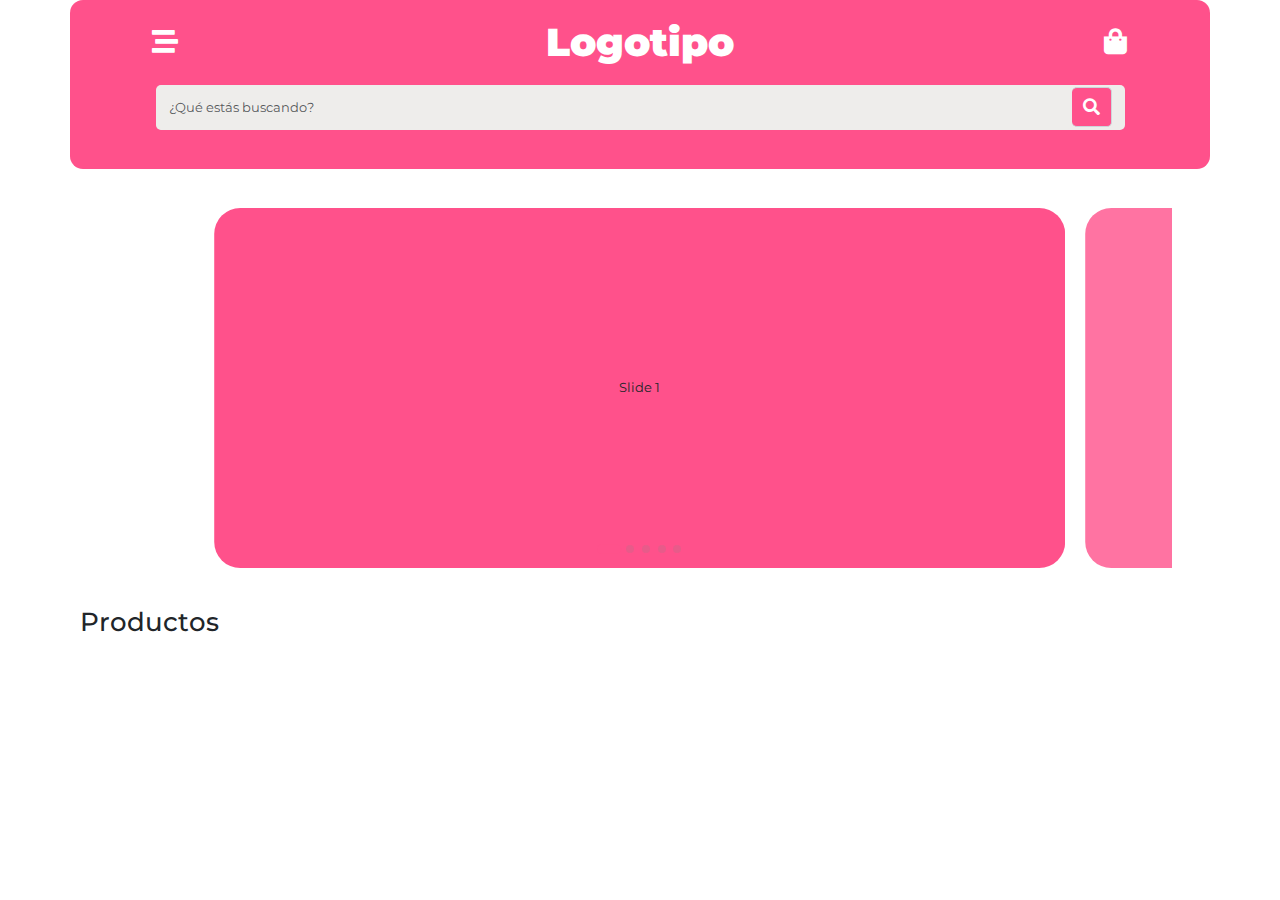
==== commit 92297006: "Haciendo el frontend" ====
--- a/client/pages/index.html
+++ b/client/pages/index.html
@@ -72,111 +72,22 @@
 
             <!-- Botones de categorías  -->
             <div class="swiper mySwiper mt-4" id="swiper-botones">
-                <div class="swiper-wrapper">
-                    <button class="swiper-slide">Lorem</button>
-                    <button class="swiper-slide">Lorem</button>
-                    <button class="swiper-slide">Lorem</button>
-                    <button class="swiper-slide">Lorem</button>
-                    <button class="swiper-slide">Lorem</button>
+                <div class="swiper-wrapper" id="botones">
+
                 </div>
             </div>
 
             <!-- Tarjeta de productos -->
-            <div class="swiper mySwiper mt-5" id="swiper-cards">
+            <div class="swiper mySwiper" id="swiper-tarjetas">
                 <div class="swiper-wrapper" id="tar">
-                    function displayProducts(products) {
-                        const swiperWrapper = document.querySelector('#tar');
-                        swiperWrapper.innerHTML = ''; // Limpiar el contenido previo
-                    
-                        products.forEach(product => {
-                            // Crear un contenedor para la tarjeta
-                            const cardElement = document.createElement('div');
-                            cardElement.className = 'swiper-slide card pb-3';
-                    
-                            // Crear la estructura de la tarjeta
-                            const cardHeader = document.createElement('div');
-                            cardHeader.className = 'card-header';
-                    
-                            // Crear el banner (puedes ajustar esto según tus necesidades)
-                            const bannerSpan = document.createElement('span');
-                            bannerSpan.className = 'card-banner';
-                            bannerSpan.textContent = 'Nuevo'; // Cambia esto según el producto
-                    
-                            // Crear el elemento de imagen
-                            const imgElement = document.createElement('img');
-                            imgElement.className = 'card-img-top';
-                            imgElement.alt = 'Imagen del Producto';
-                            imgElement.src = product.imagen_producto ? `../../server/uploads/productos/${product.imagen_producto}` : 'https://via.placeholder.com/400x200';
-                    
-                            // Manejar el error de carga
-                            imgElement.onerror = function() {
-                                imgElement.src = 'https://via.placeholder.com/400x200';
-                            };
-                    
-                            // Agregar el banner y la imagen al header
-                            cardHeader.appendChild(bannerSpan);
-                            cardHeader.appendChild(imgElement);
-                    
-                            // Crear el cuerpo de la tarjeta
-                            const cardBody = document.createElement('div');
-                            cardBody.className = 'card-body';
-                    
-                            // Crear el título del producto
-                            const titleElement = document.createElement('h5');
-                            titleElement.className = 'card-title';
-                            titleElement.textContent = product.nombre_producto;
-                    
-                            // Crear la descripción del producto
-                            const descElement = document.createElement('p');
-                            descElement.className = 'card-text';
-                            descElement.textContent = product.descripcion_producto;
-                    
-                            // Crear los elementos de precios
-                            const priceNew = document.createElement('span');
-                            priceNew.className = 'price-new';
-                            priceNew.textContent = `$${product.precio_producto}`;
-                    
-                            const priceOld = document.createElement('span');
-                            priceOld.className = 'price-old';
-                            priceOld.textContent = `$${product.precio_anterior || '0.00'}`; // Cambia esto si no tienes el precio anterior
-                    
-                            // Crear el botón de agregar al carrito
-                            const addButton = document.createElement('a');
-                            addButton.href = '#';
-                            addButton.className = 'btn btn-add-to-cart py-2 mt-3 d-flex align-items-center gap-3';
-                            addButton.style.width = 'max-content';
-                            addButton.innerHTML = '<i class="fa-solid fa-bag-shopping"></i> Agregar';
-                    
-                            // Agregar elementos al cuerpo de la tarjeta
-                            cardBody.appendChild(titleElement);
-                            cardBody.appendChild(descElement);
-                            cardBody.appendChild(document.createElement('div').append(priceNew, priceOld)); // Puedes usar un div contenedor aquí
-                            cardBody.appendChild(addButton);
-                    
-                            // Agregar el header y el cuerpo a la tarjeta
-                            cardElement.appendChild(cardHeader);
-                            cardElement.appendChild(cardBody);
-                    
-                            // Insertar la tarjeta en el DOM
-                            swiperWrapper.appendChild(cardElement);
-                        });
-                    }
-                    
+
                 </div>
             </div>
 
 
-            <div class="tarjetas-categorias mt-5">
+            <div class="tarjetas-categorias mt-5" id="categorias-container">
                 <!-- Tarjetas por categorías -->
-                
-               
-                <h3 class="mb-3 mt-5">Categoria</h3>
-                <div class="swiper mySwiper" id="swiper-cards-categoria">
-                    <div class="swiper-wrapper" id="carra">
-
-                    </div>
-                </div>
-
+            </div>
 
             </div>
         </section>
@@ -191,8 +102,9 @@
     </footer>
 
     <!-- Swiper JS -->
+    <script src="https://cdn.jsdelivr.net/npm/swiper@11/swiper-bundle.min.js"></script>
     <script src="../assets/js/scripts.js"></script>
-    <script src="https://cdn.jsdelivr.net/npm/swiper@11/swiper-bundle.min.js"></script>
+
     <script src="../assets/js/app.js"></script>
     <script src="../assets/js/bootstrap.min.js"></script>
     <script src="../assets/js/main.js"></script>
--- a/client/assets/css/main.css
+++ b/client/assets/css/main.css
@@ -139,18 +139,23 @@
 
 /* Personalización de la paginación */
 #swiper-banner .swiper-pagination-bullet {
-    background-color: #888; /* Color de los puntos inactivos */
-    border-radius: .4rem; /* Hace los bullets redondos */
-    margin: 0 0.3rem; /* Espacio entre bullets */
-    transition: background-color 0.3s, transform 0.3s; /* Transiciones suaves */
-}
-
-/* Estilo para el bullet activo */
+    background-color: #888;
+    /* Color de los puntos inactivos */
+    border-radius: .4rem;
+    /* Hace los bullets redondos */
+    margin: 0 0.3rem;
+    /* Espacio entre bullets */
+    transition: background-color 0.3s, transform 0.3s;
+    /* Transiciones suaves */
+}
+
 /* Estilo para el bullet activo */
 #swiper-banner .swiper-pagination-bullet-active {
-    background-color: var(--color_rosa); /* Color del bullet activo */
+    background-color: var(--color_rosa);
+    /* Color del bullet activo */
     width: 1.5rem;
-    transform: scale(1.2); /* Aumenta el tamaño del bullet activo */
+    transform: scale(1.2);
+    /* Aumenta el tamaño del bullet activo */
 }
 
 
@@ -165,9 +170,10 @@
     border: none;
     border-radius: 8px;
     background: var(--color_gris);
-}
-
-#swiper-botones button:first-child {
+    color: var(--color_negro);
+}
+
+#swiper-botones button.selected {
     background: var(--color_rosa);
     color: var(--color_blanco);
 }
@@ -176,9 +182,7 @@
 /* Slider de tarjetas de productos TODOS */
 .card {
     border: none;
-    /* Quita el borde de la card */
     box-shadow: none;
-    /* Quita la sombra por defecto */
     position: relative;
     border-radius: 1rem;
     background: var(--color_gris);
@@ -245,18 +249,15 @@
     display: flex !important;
     flex-direction: row;
     border: none;
-    /* Elimina el borde */
     box-shadow: none;
-    /* Elimina la sombra por defecto */
     width: 450px !important;
+    height: 120px !important;
+    overflow: hidden !important;
 }
 
 .card-horizontal img {
     width: 40%;
-    height: 130px !important;
-    /* Ajusta el ancho de la imagen */
     object-fit: cover;
-    /* Asegura que la imagen se ajuste correctamente */
 }
 
 .card-body {
